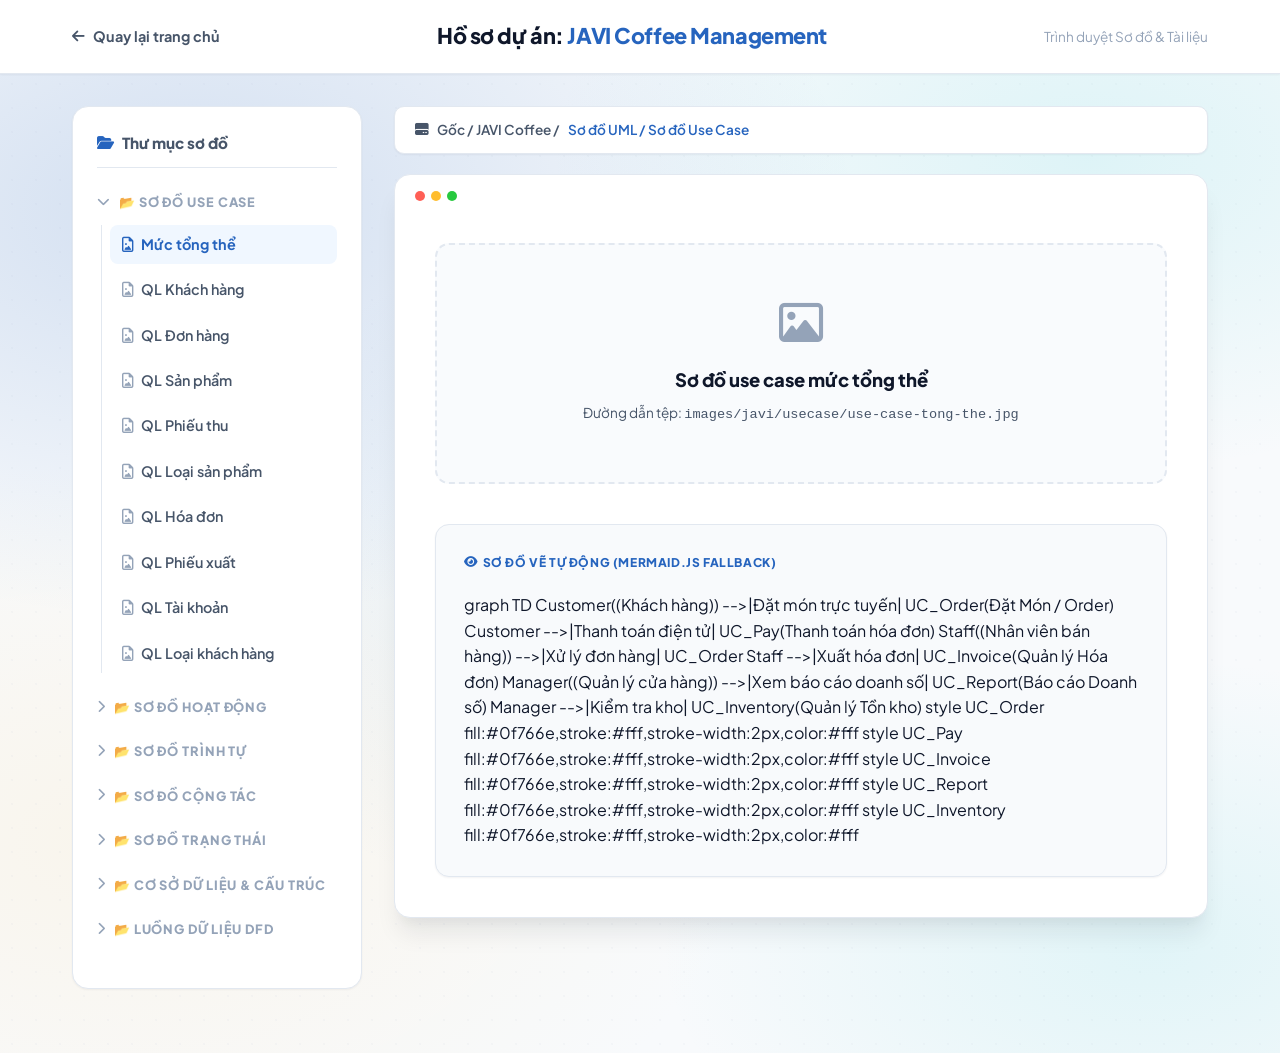
==== javi-coffee-detail.html @ 5f0628aa "Portfolio" ====
<!DOCTYPE html>
<html lang="vi">
<head>
    <meta charset="UTF-8">
    <meta name="viewport" content="width=device-width, initial-scale=1.0">
    <title>Chi tiết Dự án JAVI Coffee | Nguyễn Minh Thư</title>
    <link rel="stylesheet" href="css/style.css">
    <link rel="stylesheet" href="https://cdnjs.cloudflare.com/ajax/libs/font-awesome/6.4.0/css/all.min.css">
    
    <!-- Mermaid.js to display visual fallback diagrams -->
    <script src="https://cdn.jsdelivr.net/npm/mermaid/dist/mermaid.min.js"></script>
    <script>
        mermaid.initialize({
            startOnLoad: true,
            theme: 'neutral',
            securityLevel: 'loose',
            themeVariables: {
                primaryColor: '#0f766e',
                primaryTextColor: '#ffffff',
                lineColor: '#64748b',
                edgeLabelBackground: '#f8fafc'
            }
        });
    </script>
</head>
<body style="padding-top: 0; background-color: var(--bg-primary); position: relative; overflow-x: hidden;">

    <!-- Background Side Clouds -->
    <div class="css-cloud css-cloud-side css-cloud-side-L css-cloud-cyan" style="top: 10%; animation-delay: 0s;"></div>
    <div class="css-cloud css-cloud-side css-cloud-side-R css-cloud-blue" style="top: 30%; animation-delay: -3s;"></div>
    <div class="css-cloud css-cloud-side css-cloud-side-L css-cloud-yellow" style="top: 60%; animation-delay: -1.5s;"></div>
    <div class="css-cloud css-cloud-side css-cloud-side-R css-cloud-white" style="top: 85%; animation-delay: -4s;"></div>

    <!-- Detail Header -->
    <div class="explorer-header-bar">
        <div class="container explorer-nav">
            <a href="index.html#projects" class="back-home-btn">
                <i class="fas fa-arrow-left"></i> Quay lại trang chủ
            </a>
            <div class="explorer-header-title">
                Hồ sơ dự án: <span>JAVI Coffee Management</span>
            </div>
            <div style="font-size: 0.85rem; color: var(--text-muted);">
                Trình duyệt Sơ đồ & Tài liệu
            </div>
        </div>
    </div>

    <!-- Main Explorer Layout -->
    <div class="container" style="padding-top: 2rem; padding-bottom: 4rem; position: relative; z-index: 1;">
        <div class="explorer-layout">
            <!-- Sidebar: Folders Tree -->
            <div class="explorer-sidebar">
                <div class="explorer-sidebar-title">
                    <i class="fas fa-folder-open"></i> Thư mục sơ đồ
                </div>
                
                <ul class="explorer-tree">
                    <!-- Category 1: Use Case Diagrams -->
                    <li class="tree-category">
                        <span class="tree-category-name"><i class="fas fa-chevron-down"></i> 📂 Sơ đồ Use Case</span>
                        <ul class="tree-items">
                            <li class="tree-item active" data-file="usecase-tong-the">
                                <i class="far fa-file-image"></i> Mức tổng thể
                            </li>
                            <li class="tree-item" data-file="usecase-ql-khach-hang">
                                <i class="far fa-file-image"></i> QL Khách hàng
                            </li>
                            <li class="tree-item" data-file="usecase-ql-don-hang">
                                <i class="far fa-file-image"></i> QL Đơn hàng
                            </li>
                            <li class="tree-item" data-file="usecase-ql-san-pham">
                                <i class="far fa-file-image"></i> QL Sản phẩm
                            </li>
                            <li class="tree-item" data-file="usecase-ql-phieu-thu">
                                <i class="far fa-file-image"></i> QL Phiếu thu
                            </li>
                            <li class="tree-item" data-file="usecase-ql-loai-san-pham">
                                <i class="far fa-file-image"></i> QL Loại sản phẩm
                            </li>
                            <li class="tree-item" data-file="usecase-ql-hoa-don">
                                <i class="far fa-file-image"></i> QL Hóa đơn
                            </li>
                            <li class="tree-item" data-file="usecase-ql-phieu-xuat">
                                <i class="far fa-file-image"></i> QL Phiếu xuất
                            </li>
                            <li class="tree-item" data-file="usecase-ql-tai-khoan">
                                <i class="far fa-file-image"></i> QL Tài khoản
                            </li>
                            <li class="tree-item" data-file="usecase-ql-loai-khach-hang">
                                <i class="far fa-file-image"></i> QL Loại khách hàng
                            </li>
                        </ul>
                    </li>

                    <!-- Category 2: Activity Diagrams -->
                    <li class="tree-category">
                        <span class="tree-category-name"><i class="fas fa-chevron-down"></i> 📂 Sơ đồ Hoạt động</span>
                        <ul class="tree-items">
                            <li class="tree-item" data-file="activity-dang-nhap">
                                <i class="far fa-file-image"></i> Quy trình Đăng nhập
                            </li>
                            <li class="tree-item" data-file="activity-tao-hoa-don">
                                <i class="far fa-file-image"></i> Quy trình Tạo hóa đơn
                            </li>
                            <li class="tree-item" data-file="activity-tao-don-hang">
                                <i class="far fa-file-image"></i> Quy trình Tạo đơn hàng
                            </li>
                            <li class="tree-item" data-file="activity-them-phieu-xuat">
                                <i class="far fa-file-image"></i> Quy trình Thêm phiếu xuất
                            </li>
                            <li class="tree-item" data-file="activity-them-phieu-thu">
                                <i class="far fa-file-image"></i> Quy trình Thêm phiếu thu
                            </li>
                        </ul>
                    </li>

                    <!-- Category 3: Sequence Diagrams -->
                    <li class="tree-category">
                        <span class="tree-category-name"><i class="fas fa-chevron-down"></i> 📂 Sơ đồ Trình tự</span>
                        <ul class="tree-items">
                            <li class="tree-item" data-file="sequence-dang-nhap">
                                <i class="far fa-file-image"></i> Quy trình Đăng nhập
                            </li>
                            <li class="tree-item" data-file="sequence-tao-don-hang">
                                <i class="far fa-file-image"></i> Quy trình Tạo đơn hàng
                            </li>
                            <li class="tree-item" data-file="sequence-them-phieu-xuat">
                                <i class="far fa-file-image"></i> Quy trình Thêm phiếu xuất
                            </li>
                            <li class="tree-item" data-file="sequence-them-hoa-don">
                                <i class="far fa-file-image"></i> Quy trình Thêm hóa đơn
                            </li>
                            <li class="tree-item" data-file="sequence-them-phieu-thu">
                                <i class="far fa-file-image"></i> Quy trình Thêm phiếu thu
                            </li>
                        </ul>
                    </li>

                    <!-- Category 4: Collaboration Diagrams -->
                    <li class="tree-category">
                        <span class="tree-category-name"><i class="fas fa-chevron-down"></i> 📂 Sơ đồ Cộng tác</span>
                        <ul class="tree-items">
                            <li class="tree-item" data-file="collaboration-dang-nhap">
                                <i class="far fa-file-image"></i> Quy trình Đăng nhập
                            </li>
                            <li class="tree-item" data-file="collaboration-them-phieu-xuat">
                                <i class="far fa-file-image"></i> Quy trình Thêm phiếu xuất
                            </li>
                            <li class="tree-item" data-file="collaboration-them-phieu-thu">
                                <i class="far fa-file-image"></i> Quy trình Thêm phiếu thu
                            </li>
                            <li class="tree-item" data-file="collaboration-tao-don-hang">
                                <i class="far fa-file-image"></i> Quy trình Tạo đơn hàng
                            </li>
                            <li class="tree-item" data-file="collaboration-tao-hoa-don">
                                <i class="far fa-file-image"></i> Quy trình Tạo hóa đơn
                            </li>
                        </ul>
                    </li>

                    <!-- Category 5: State Diagrams -->
                    <li class="tree-category">
                        <span class="tree-category-name"><i class="fas fa-chevron-down"></i> 📂 Sơ đồ Trạng thái</span>
                        <ul class="tree-items">
                            <li class="tree-item" data-file="state-don-hang">
                                <i class="far fa-file-image"></i> Trạng thái Đơn hàng
                            </li>
                            <li class="tree-item" data-file="state-hoa-don">
                                <i class="far fa-file-image"></i> Trạng thái Hóa đơn
                            </li>
                            <li class="tree-item" data-file="state-cong-no">
                                <i class="far fa-file-image"></i> Trạng thái Công nợ
                            </li>
                        </ul>
                    </li>

                    <!-- Category 6: DB & Structure -->
                    <li class="tree-category">
                        <span class="tree-category-name"><i class="fas fa-chevron-down"></i> 📂 Cơ sở dữ liệu & Cấu trúc</span>
                        <ul class="tree-items">
                            <li class="tree-item" data-file="erd">
                                <i class="far fa-file-image"></i> Sơ đồ thực thể ERD
                            </li>
                            <li class="tree-item" data-file="class-diagram">
                                <i class="far fa-file-image"></i> Sơ đồ lớp (Class Diagram)
                            </li>
                            <li class="tree-item" data-file="database-diagram">
                                <i class="far fa-file-image"></i> Database Diagram
                            </li>
                            <li class="tree-item" data-file="schema-table">
                                <i class="fas fa-table"></i> Đặc tả bảng dữ liệu
                            </li>
                        </ul>
                    </li>

                    <!-- Category 7: DFD -->
                    <li class="tree-category">
                        <span class="tree-category-name"><i class="fas fa-chevron-down"></i> 📂 Luồng dữ liệu DFD</span>
                        <ul class="tree-items">
                            <li class="tree-item" data-file="dfd-level-0">
                                <i class="far fa-file-image"></i> DFD Mức 0
                            </li>
                            <li class="tree-item" data-file="dfd-level-1">
                                <i class="far fa-file-image"></i> DFD Mức 1
                            </li>
                            <li class="tree-item" data-file="dfd-level-2-1">
                                <i class="far fa-file-image"></i> DFD Mức 2 - Ảnh 1
                            </li>
                            <li class="tree-item" data-file="dfd-level-2-2">
                                <i class="far fa-file-image"></i> DFD Mức 2 - Ảnh 2
                            </li>
                            <li class="tree-item" data-file="dfd-level-2-3">
                                <i class="far fa-file-image"></i> DFD Mức 2 - Ảnh 3
                            </li>
                            <li class="tree-item" data-file="dfd-level-2-4">
                                <i class="far fa-file-image"></i> DFD Mức 2 - Ảnh 4
                            </li>
                        </ul>
                    </li>
                </ul>
            </div>

            <!-- Content Area: Diagram Viewer -->
            <div class="explorer-viewer">
                <div class="explorer-viewer-path">
                    <i class="fas fa-hdd"></i> Gốc / JAVI Coffee / <span id="current-path-text">Sơ đồ UML / Sơ đồ Use Case</span>
                </div>

                <div class="explorer-canvas">
                    <div class="explorer-canvas-inner">
                    <!-- Dotted Box Placeholder & Fallback Mermaid / Content -->
                    
                    <!-- === USE CASE DIAGRAMS === -->
                    <!-- Sơ đồ Use Case - Mức tổng thể -->
                    <div class="file-content active" id="file-usecase-tong-the">
                        <div class="diagram-viewer-container">
                            <img src="images/javi/usecase/use-case-tong-the.jpg" alt="Sơ đồ use case mức tổng thể" class="diagram-img" style="display: none; max-width: 100%; height: auto; border-radius: 12px; box-shadow: var(--shadow-md); border: 1px solid var(--border-color); margin: 0 auto;" onload="checkDiagramImage(this)" onerror="checkDiagramImage(this)">
                            <div class="placeholder-fallback-wrapper">
                                <div class="placeholder-overlay-container">
                                    <div class="placeholder-box">
                                        <i class="far fa-image placeholder-icon"></i>
                                        <h4>Sơ đồ use case mức tổng thể</h4>
                                        <p>Đường dẫn tệp: <code>images/javi/usecase/use-case-tong-the.jpg</code></p>
                                    </div>
                                    <div class="diagram-preview-card">
                                        <div class="preview-badge"><i class="fas fa-eye"></i> Sơ đồ vẽ tự động (Mermaid.js fallback)</div>
                                        <div class="mermaid">
                                        graph TD
                                            Customer((Khách hàng)) -->|Đặt món trực tuyến| UC_Order(Đặt Món / Order)
                                            Customer -->|Thanh toán điện tử| UC_Pay(Thanh toán hóa đơn)
                                            Staff((Nhân viên bán hàng)) -->|Xử lý đơn hàng| UC_Order
                                            Staff -->|Xuất hóa đơn| UC_Invoice(Quản lý Hóa đơn)
                                            Manager((Quản lý cửa hàng)) -->|Xem báo cáo doanh số| UC_Report(Báo cáo Doanh số)
                                            Manager -->|Kiểm tra kho| UC_Inventory(Quản lý Tồn kho)
                                            
                                            style UC_Order fill:#0f766e,stroke:#fff,stroke-width:2px,color:#fff
                                            style UC_Pay fill:#0f766e,stroke:#fff,stroke-width:2px,color:#fff
                                            style UC_Invoice fill:#0f766e,stroke:#fff,stroke-width:2px,color:#fff
                                            style UC_Report fill:#0f766e,stroke:#fff,stroke-width:2px,color:#fff
                                            style UC_Inventory fill:#0f766e,stroke:#fff,stroke-width:2px,color:#fff
                                        </div>
                                    </div>
                                </div>
                            </div>
                        </div>
                    </div>

                    <!-- Other Use Cases -->
                    <div class="file-content" id="file-usecase-ql-khach-hang">
                        <div class="diagram-viewer-container">
                            <img src="images/javi/usecase/use-case-ql-khach-hang.jpg" alt="Sơ đồ use case Quản lý khách hàng" class="diagram-img" style="display: none; max-width: 100%; height: auto; border-radius: 12px; box-shadow: var(--shadow-md); border: 1px solid var(--border-color); margin: 0 auto;" onload="checkDiagramImage(this)" onerror="checkDiagramImage(this)">
                            <div class="placeholder-fallback-wrapper">
                                <div class="placeholder-overlay-container">
                                    <div class="placeholder-box">
                                        <i class="far fa-image placeholder-icon"></i>
                                        <h4>Sơ đồ use case Quản lý khách hàng</h4>
                                        <p>Đường dẫn tệp: <code>images/javi/usecase/use-case-ql-khach-hang.jpg</code></p>
                                    </div>
                                </div>
                            </div>
                        </div>
                    </div>

                    <div class="file-content" id="file-usecase-ql-don-hang">
                        <div class="diagram-viewer-container">
                            <img src="images/javi/usecase/use-case-ql-don-hang.jpg" alt="Sơ đồ use case Quản lý đơn hàng" class="diagram-img" style="display: none; max-width: 100%; height: auto; border-radius: 12px; box-shadow: var(--shadow-md); border: 1px solid var(--border-color); margin: 0 auto;" onload="checkDiagramImage(this)" onerror="checkDiagramImage(this)">
                            <div class="placeholder-fallback-wrapper">
                                <div class="placeholder-overlay-container">
                                    <div class="placeholder-box">
                                        <i class="far fa-image placeholder-icon"></i>
                                        <h4>Sơ đồ use case Quản lý đơn hàng</h4>
                                        <p>Đường dẫn tệp: <code>images/javi/usecase/use-case-ql-don-hang.jpg</code></p>
                                    </div>
                                </div>
                            </div>
                        </div>
                    </div>

                    <div class="file-content" id="file-usecase-ql-san-pham">
                        <div class="diagram-viewer-container">
                            <img src="images/javi/usecase/use-case-ql-san-pham.jpg" alt="Sơ đồ use case Quản lý sản phẩm" class="diagram-img" style="display: none; max-width: 100%; height: auto; border-radius: 12px; box-shadow: var(--shadow-md); border: 1px solid var(--border-color); margin: 0 auto;" onload="checkDiagramImage(this)" onerror="checkDiagramImage(this)">
                            <div class="placeholder-fallback-wrapper">
                                <div class="placeholder-overlay-container">
                                    <div class="placeholder-box">
                                        <i class="far fa-image placeholder-icon"></i>
                                        <h4>Sơ đồ use case Quản lý sản phẩm</h4>
                                        <p>Đường dẫn tệp: <code>images/javi/usecase/use-case-ql-san-pham.jpg</code></p>
                                    </div>
                                </div>
                            </div>
                        </div>
                    </div>

                    <div class="file-content" id="file-usecase-ql-phieu-thu">
                        <div class="diagram-viewer-container">
                            <img src="images/javi/usecase/use-case-ql-phieu-thu.jpg" alt="Sơ đồ use case Quản lý phiếu thu" class="diagram-img" style="display: none; max-width: 100%; height: auto; border-radius: 12px; box-shadow: var(--shadow-md); border: 1px solid var(--border-color); margin: 0 auto;" onload="checkDiagramImage(this)" onerror="checkDiagramImage(this)">
                            <div class="placeholder-fallback-wrapper">
                                <div class="placeholder-overlay-container">
                                    <div class="placeholder-box">
                                        <i class="far fa-image placeholder-icon"></i>
                                        <h4>Sơ đồ use case Quản lý phiếu thu</h4>
                                        <p>Đường dẫn tệp: <code>images/javi/usecase/use-case-ql-phieu-thu.jpg</code></p>
                                    </div>
                                </div>
                            </div>
                        </div>
                    </div>

                    <div class="file-content" id="file-usecase-ql-loai-san-pham">
                        <div class="diagram-viewer-container">
                            <img src="images/javi/usecase/use-case-ql-loai-san-pham.jpg" alt="Sơ đồ use case Quản lý loại sản phẩm" class="diagram-img" style="display: none; max-width: 100%; height: auto; border-radius: 12px; box-shadow: var(--shadow-md); border: 1px solid var(--border-color); margin: 0 auto;" onload="checkDiagramImage(this)" onerror="checkDiagramImage(this)">
                            <div class="placeholder-fallback-wrapper">
                                <div class="placeholder-overlay-container">
                                    <div class="placeholder-box">
                                        <i class="far fa-image placeholder-icon"></i>
                                        <h4>Sơ đồ use case Quản lý loại sản phẩm</h4>
                                        <p>Đường dẫn tệp: <code>images/javi/usecase/use-case-ql-loai-san-pham.jpg</code></p>
                                    </div>
                                </div>
                            </div>
                        </div>
                    </div>

                    <div class="file-content" id="file-usecase-ql-hoa-don">
                        <div class="diagram-viewer-container">
                            <img src="images/javi/usecase/use-case-ql-hoa-don.jpg" alt="Sơ đồ use case Quản lý hóa đơn" class="diagram-img" style="display: none; max-width: 100%; height: auto; border-radius: 12px; box-shadow: var(--shadow-md); border: 1px solid var(--border-color); margin: 0 auto;" onload="checkDiagramImage(this)" onerror="checkDiagramImage(this)">
                            <div class="placeholder-fallback-wrapper">
                                <div class="placeholder-overlay-container">
                                    <div class="placeholder-box">
                                        <i class="far fa-image placeholder-icon"></i>
                                        <h4>Sơ đồ use case Quản lý hóa đơn</h4>
                                        <p>Đường dẫn tệp: <code>images/javi/usecase/use-case-ql-hoa-don.jpg</code></p>
                                    </div>
                                </div>
                            </div>
                        </div>
                    </div>

                    <div class="file-content" id="file-usecase-ql-phieu-xuat">
                        <div class="diagram-viewer-container">
                            <img src="images/javi/usecase/use-case-ql-phieu-xuat.jpg" alt="Sơ đồ use case Quản lý phiếu xuất" class="diagram-img" style="display: none; max-width: 100%; height: auto; border-radius: 12px; box-shadow: var(--shadow-md); border: 1px solid var(--border-color); margin: 0 auto;" onload="checkDiagramImage(this)" onerror="checkDiagramImage(this)">
                            <div class="placeholder-fallback-wrapper">
                                <div class="placeholder-overlay-container">
                                    <div class="placeholder-box">
                                        <i class="far fa-image placeholder-icon"></i>
                                        <h4>Sơ đồ use case Quản lý phiếu xuất</h4>
                                        <p>Đường dẫn tệp: <code>images/javi/usecase/use-case-ql-phieu-xuat.jpg</code></p>
                                    </div>
                                </div>
                            </div>
                        </div>
                    </div>

                    <div class="file-content" id="file-usecase-ql-tai-khoan">
                        <div class="diagram-viewer-container">
                            <img src="images/javi/usecase/use-case-ql-tai-khoan.jpg" alt="Sơ đồ use case Quản lý tài khoản" class="diagram-img" style="display: none; max-width: 100%; height: auto; border-radius: 12px; box-shadow: var(--shadow-md); border: 1px solid var(--border-color); margin: 0 auto;" onload="checkDiagramImage(this)" onerror="checkDiagramImage(this)">
                            <div class="placeholder-fallback-wrapper">
                                <div class="placeholder-overlay-container">
                                    <div class="placeholder-box">
                                        <i class="far fa-image placeholder-icon"></i>
                                        <h4>Sơ đồ use case Quản lý tài khoản</h4>
                                        <p>Đường dẫn tệp: <code>images/javi/usecase/use-case-ql-tai-khoan.jpg</code></p>
                                    </div>
                                </div>
                            </div>
                        </div>
                    </div>

                    <div class="file-content" id="file-usecase-ql-loai-khach-hang">
                        <div class="diagram-viewer-container">
                            <img src="images/javi/usecase/use-case-ql-loai-khach-hang.jpg" alt="Sơ đồ use case Quản lý loại khách hàng" class="diagram-img" style="display: none; max-width: 100%; height: auto; border-radius: 12px; box-shadow: var(--shadow-md); border: 1px solid var(--border-color); margin: 0 auto;" onload="checkDiagramImage(this)" onerror="checkDiagramImage(this)">
                            <div class="placeholder-fallback-wrapper">
                                <div class="placeholder-overlay-container">
                                    <div class="placeholder-box">
                                        <i class="far fa-image placeholder-icon"></i>
                                        <h4>Sơ đồ use case Quản lý loại khách hàng</h4>
                                        <p>Đường dẫn tệp: <code>images/javi/usecase/use-case-ql-loai-khach-hang.jpg</code></p>
                                    </div>
                                </div>
                            </div>
                        </div>
                    </div>

                    <!-- === ACTIVITY DIAGRAMS === -->
                    <div class="file-content" id="file-activity-dang-nhap">
                        <div class="diagram-viewer-container">
                            <img src="images/javi/activity/activity-dang-nhap.jpg" alt="Sơ đồ hoạt động quy trình Đăng nhập" class="diagram-img" style="display: none; max-width: 100%; height: auto; border-radius: 12px; box-shadow: var(--shadow-md); border: 1px solid var(--border-color); margin: 0 auto;" onload="checkDiagramImage(this)" onerror="checkDiagramImage(this)">
                            <div class="placeholder-fallback-wrapper">
                                <div class="placeholder-overlay-container">
                                    <div class="placeholder-box">
                                        <i class="far fa-image placeholder-icon"></i>
                                        <h4>Sơ đồ hoạt động quy trình Đăng nhập</h4>
                                        <p>Đường dẫn tệp: <code>images/javi/activity/activity-dang-nhap.jpg</code></p>
                                    </div>
                                </div>
                            </div>
                        </div>
                    </div>

                    <div class="file-content" id="file-activity-tao-hoa-don">
                        <div class="diagram-viewer-container">
                            <img src="images/javi/activity/activity-tao-hoa-don.jpg" alt="Sơ đồ hoạt động quy trình Tạo hóa đơn" class="diagram-img" style="display: none; max-width: 100%; height: auto; border-radius: 12px; box-shadow: var(--shadow-md); border: 1px solid var(--border-color); margin: 0 auto;" onload="checkDiagramImage(this)" onerror="checkDiagramImage(this)">
                            <div class="placeholder-fallback-wrapper">
                                <div class="placeholder-overlay-container">
                                    <div class="placeholder-box">
                                        <i class="far fa-image placeholder-icon"></i>
                                        <h4>Sơ đồ hoạt động quy trình Tạo hóa đơn</h4>
                                        <p>Đường dẫn tệp: <code>images/javi/activity/activity-tao-hoa-don.jpg</code></p>
                                    </div>
                                </div>
                            </div>
                        </div>
                    </div>

                    <div class="file-content" id="file-activity-tao-don-hang">
                        <div class="diagram-viewer-container">
                            <img src="images/javi/activity/activity-tao-don-hang.jpg" alt="Sơ đồ hoạt động quy trình Tạo đơn hàng" class="diagram-img" style="display: none; max-width: 100%; height: auto; border-radius: 12px; box-shadow: var(--shadow-md); border: 1px solid var(--border-color); margin: 0 auto;" onload="checkDiagramImage(this)" onerror="checkDiagramImage(this)">
                            <div class="placeholder-fallback-wrapper">
                                <div class="placeholder-overlay-container">
                                    <div class="placeholder-box">
                                        <i class="far fa-image placeholder-icon"></i>
                                        <h4>Sơ đồ hoạt động quy trình Tạo đơn hàng</h4>
                                        <p>Đường dẫn tệp: <code>images/javi/activity/activity-tao-don-hang.jpg</code></p>
                                    </div>
                                    <div class="diagram-preview-card">
                                        <div class="preview-badge"><i class="fas fa-eye"></i> Sơ đồ vẽ tự động (Mermaid.js fallback)</div>
                                        <div class="mermaid">
                                        graph TD
                                            Start([Bắt đầu]) --> SelectItem[Khách chọn đồ uống tại quầy]
                                            SelectItem --> CheckStock{Còn nguyên liệu?}
                                            CheckStock -->|Còn| InputOrder[Thu ngân nhập đơn hàng vào hệ thống]
                                            CheckStock -->|Hết| NotifyCustomer[Báo hết hàng / Đổi món khác]
                                            NotifyCustomer --> SelectItem
                                            InputOrder --> CalcTotal[Hệ thống tự tính tiền & chiết khấu]
                                            CalcTotal --> Payment{Chọn thanh toán}
                                            Payment -->|Tiền mặt| PayCash[Nhận tiền mặt & In hóa đơn]
                                            Payment -->|Ví điện tử / QR| PayDigital[Quét mã QR qua cổng & Xác thực]
                                            PayCash --> Prepare[Pha chế chuẩn bị đồ]
                                            PayDigital --> Prepare
                                            Prepare --> Deliver[Bàn giao đồ & kết thúc giao dịch]
                                            Deliver --> End([Kết thúc])
                                            
                                            style Start fill:#1e293b,stroke:#fff,color:#fff
                                            style End fill:#1e293b,stroke:#fff,color:#fff
                                            style CheckStock fill:#0f766e,stroke:#fff,color:#fff
                                            style Payment fill:#0f766e,stroke:#fff,color:#fff
                                        </div>
                                    </div>
                                </div>
                            </div>
                        </div>
                    </div>

                    <div class="file-content" id="file-activity-them-phieu-xuat">
                        <div class="diagram-viewer-container">
                            <img src="images/javi/activity/activity-them-phieu-xuat.jpg" alt="Sơ đồ hoạt động quy trình Thêm phiếu xuất" class="diagram-img" style="display: none; max-width: 100%; height: auto; border-radius: 12px; box-shadow: var(--shadow-md); border: 1px solid var(--border-color); margin: 0 auto;" onload="checkDiagramImage(this)" onerror="checkDiagramImage(this)">
                            <div class="placeholder-fallback-wrapper">
                                <div class="placeholder-overlay-container">
                                    <div class="placeholder-box">
                                        <i class="far fa-image placeholder-icon"></i>
                                        <h4>Sơ đồ hoạt động quy trình Thêm phiếu xuất</h4>
                                        <p>Đường dẫn tệp: <code>images/javi/activity/activity-them-phieu-xuat.jpg</code></p>
                                    </div>
                                </div>
                            </div>
                        </div>
                    </div>

                    <div class="file-content" id="file-activity-them-phieu-thu">
                        <div class="diagram-viewer-container">
                            <img src="images/javi/activity/activity-them-phieu-thu.jpg" alt="Sơ đồ hoạt động quy trình Thêm phiếu thu" class="diagram-img" style="display: none; max-width: 100%; height: auto; border-radius: 12px; box-shadow: var(--shadow-md); border: 1px solid var(--border-color); margin: 0 auto;" onload="checkDiagramImage(this)" onerror="checkDiagramImage(this)">
                            <div class="placeholder-fallback-wrapper">
                                <div class="placeholder-overlay-container">
                                    <div class="placeholder-box">
                                        <i class="far fa-image placeholder-icon"></i>
                                        <h4>Sơ đồ hoạt động quy trình Thêm phiếu thu</h4>
                                        <p>Đường dẫn tệp: <code>images/javi/activity/activity-them-phieu-thu.jpg</code></p>
                                    </div>
                                </div>
                            </div>
                        </div>
                    </div>

                    <!-- === SEQUENCE DIAGRAMS === -->
                    <div class="file-content" id="file-sequence-dang-nhap">
                        <div class="diagram-viewer-container">
                            <img src="images/javi/sequence/sequence-dang-nhap.jpg" alt="Sơ đồ tuần tự quy trình Đăng nhập" class="diagram-img" style="display: none; max-width: 100%; height: auto; border-radius: 12px; box-shadow: var(--shadow-md); border: 1px solid var(--border-color); margin: 0 auto;" onload="checkDiagramImage(this)" onerror="checkDiagramImage(this)">
                            <div class="placeholder-fallback-wrapper">
                                <div class="placeholder-overlay-container">
                                    <div class="placeholder-box">
                                        <i class="far fa-image placeholder-icon"></i>
                                        <h4>Sơ đồ tuần tự quy trình Đăng nhập</h4>
                                        <p>Đường dẫn tệp: <code>images/javi/sequence/sequence-dang-nhap.jpg</code></p>
                                    </div>
                                </div>
                            </div>
                        </div>
                    </div>

                    <div class="file-content" id="file-sequence-tao-don-hang">
                        <div class="diagram-viewer-container">
                            <img src="images/javi/sequence/sequence-tao-don-hang.jpg" alt="Sơ đồ tuần tự quy trình Tạo đơn hàng" class="diagram-img" style="display: none; max-width: 100%; height: auto; border-radius: 12px; box-shadow: var(--shadow-md); border: 1px solid var(--border-color); margin: 0 auto;" onload="checkDiagramImage(this)" onerror="checkDiagramImage(this)">
                            <div class="placeholder-fallback-wrapper">
                                <div class="placeholder-overlay-container">
                                    <div class="placeholder-box">
                                        <i class="far fa-image placeholder-icon"></i>
                                        <h4>Sơ đồ tuần tự quy trình Tạo đơn hàng</h4>
                                        <p>Đường dẫn tệp: <code>images/javi/sequence/sequence-tao-don-hang.jpg</code></p>
                                    </div>
                                    <div class="diagram-preview-card">
                                        <div class="preview-badge"><i class="fas fa-eye"></i> Sơ đồ vẽ tự động (Mermaid.js fallback)</div>
                                        <div class="mermaid">
                                        sequenceDiagram
                                            actor Customer as Khách hàng
                                            participant Staff as Nhân viên Thu ngân
                                            participant System as Hệ thống JAVI POS
                                            participant DB as CSDL Hệ thống

                                            Customer->>Staff: Yêu cầu đặt món & thanh toán
                                            Staff->>System: Chọn món uống trên màn hình POS
                                            System->>DB: Truy vấn số lượng tồn nguyên liệu
                                            DB-->>System: Trả về kết quả (Còn hàng)
                                            System-->>Staff: Hiển thị chi phí & QR thanh toán
                                            Staff->>Customer: Yêu cầu quét mã QR thanh toán
                                            Customer->>System: Thực hiện quét thanh toán ngân hàng
                                            System->>DB: Ghi nhận hóa đơn & cập nhật số lượng tồn kho
                                            DB-->>System: Xác nhận lưu hóa đơn thành công
                                            System-->>Staff: In hóa đơn giao dịch ra máy POS
                                            Staff->>Customer: Gửi hóa đơn & Đưa đồ uống cho khách
                                        </div>
                                    </div>
                                </div>
                            </div>
                        </div>
                    </div>

                    <div class="file-content" id="file-sequence-them-phieu-xuat">
                        <div class="diagram-viewer-container">
                            <img src="images/javi/sequence/sequence-them-phieu-xuat.jpg" alt="Sơ đồ tuần tự quy trình Thêm phiếu xuất" class="diagram-img" style="display: none; max-width: 100%; height: auto; border-radius: 12px; box-shadow: var(--shadow-md); border: 1px solid var(--border-color); margin: 0 auto;" onload="checkDiagramImage(this)" onerror="checkDiagramImage(this)">
                            <div class="placeholder-fallback-wrapper">
                                <div class="placeholder-overlay-container">
                                    <div class="placeholder-box">
                                        <i class="far fa-image placeholder-icon"></i>
                                        <h4>Sơ đồ tuần tự quy trình Thêm phiếu xuất</h4>
                                        <p>Đường dẫn tệp: <code>images/javi/sequence/sequence-them-phieu-xuat.jpg</code></p>
                                    </div>
                                </div>
                            </div>
                        </div>
                    </div>

                    <div class="file-content" id="file-sequence-them-hoa-don">
                        <div class="diagram-viewer-container">
                            <img src="images/javi/sequence/sequence-them-hoa-don.jpg" alt="Sơ đồ tuần tự Thêm hóa đơn" class="diagram-img" style="display: none; max-width: 100%; height: auto; border-radius: 12px; box-shadow: var(--shadow-md); border: 1px solid var(--border-color); margin: 0 auto;" onload="checkDiagramImage(this)" onerror="checkDiagramImage(this)">
                            <div class="placeholder-fallback-wrapper">
                                <div class="placeholder-overlay-container">
                                    <div class="placeholder-box">
                                        <i class="far fa-image placeholder-icon"></i>
                                        <h4>Sơ đồ tuần tự Thêm hóa đơn</h4>
                                        <p>Đường dẫn tệp: <code>images/javi/sequence/sequence-them-hoa-don.jpg</code></p>
                                    </div>
                                </div>
                            </div>
                        </div>
                    </div>

                    <div class="file-content" id="file-sequence-them-phieu-thu">
                        <div class="diagram-viewer-container">
                            <img src="images/javi/sequence/sequence-them-phieu-thu.jpg" alt="Sơ đồ tuần tự quy trình Thêm phiếu thu" class="diagram-img" style="display: none; max-width: 100%; height: auto; border-radius: 12px; box-shadow: var(--shadow-md); border: 1px solid var(--border-color); margin: 0 auto;" onload="checkDiagramImage(this)" onerror="checkDiagramImage(this)">
                            <div class="placeholder-fallback-wrapper">
                                <div class="placeholder-overlay-container">
                                    <div class="placeholder-box">
                                        <i class="far fa-image placeholder-icon"></i>
                                        <h4>Sơ đồ tuần tự quy trình Thêm phiếu thu</h4>
                                        <p>Đường dẫn tệp: <code>images/javi/sequence/sequence-them-phieu-thu.jpg</code></p>
                                    </div>
                                </div>
                            </div>
                        </div>
                    </div>

                    <!-- === COLLABORATION DIAGRAMS === -->
                    <div class="file-content" id="file-collaboration-dang-nhap">
                        <div class="diagram-viewer-container">
                            <img src="images/javi/collaboration/collaboration-dang-nhap.jpg" alt="Sơ đồ cộng tác quy trình Đăng nhập" class="diagram-img" style="display: none; max-width: 100%; height: auto; border-radius: 12px; box-shadow: var(--shadow-md); border: 1px solid var(--border-color); margin: 0 auto;" onload="checkDiagramImage(this)" onerror="checkDiagramImage(this)">
                            <div class="placeholder-fallback-wrapper">
                                <div class="placeholder-overlay-container">
                                    <div class="placeholder-box">
                                        <i class="far fa-image placeholder-icon"></i>
                                        <h4>Sơ đồ cộng tác quy trình Đăng nhập</h4>
                                        <p>Đường dẫn tệp: <code>images/javi/collaboration/collaboration-dang-nhap.jpg</code></p>
                                    </div>
                                </div>
                            </div>
                        </div>
                    </div>

                    <div class="file-content" id="file-collaboration-them-phieu-xuat">
                        <div class="diagram-viewer-container">
                            <img src="images/javi/collaboration/collaboration-them-phieu-xuat.jpg" alt="Sơ đồ cộng tác quy trình Thêm phiếu xuất" class="diagram-img" style="display: none; max-width: 100%; height: auto; border-radius: 12px; box-shadow: var(--shadow-md); border: 1px solid var(--border-color); margin: 0 auto;" onload="checkDiagramImage(this)" onerror="checkDiagramImage(this)">
                            <div class="placeholder-fallback-wrapper">
                                <div class="placeholder-overlay-container">
                                    <div class="placeholder-box">
                                        <i class="far fa-image placeholder-icon"></i>
                                        <h4>Sơ đồ cộng tác quy trình Thêm phiếu xuất</h4>
                                        <p>Đường dẫn tệp: <code>images/javi/collaboration/collaboration-them-phieu-xuat.jpg</code></p>
                                    </div>
                                </div>
                            </div>
                        </div>
                    </div>

                    <div class="file-content" id="file-collaboration-them-phieu-thu">
                        <div class="diagram-viewer-container">
                            <img src="images/javi/collaboration/collaboration-them-phieu-thu.jpg" alt="Sơ đồ cộng tác quy trình Thêm phiếu thu" class="diagram-img" style="display: none; max-width: 100%; height: auto; border-radius: 12px; box-shadow: var(--shadow-md); border: 1px solid var(--border-color); margin: 0 auto;" onload="checkDiagramImage(this)" onerror="checkDiagramImage(this)">
                            <div class="placeholder-fallback-wrapper">
                                <div class="placeholder-overlay-container">
                                    <div class="placeholder-box">
                                        <i class="far fa-image placeholder-icon"></i>
                                        <h4>Sơ đồ cộng tác quy trình Thêm phiếu thu</h4>
                                        <p>Đường dẫn tệp: <code>images/javi/collaboration/collaboration-them-phieu-thu.jpg</code></p>
                                    </div>
                                </div>
                            </div>
                        </div>
                    </div>

                    <div class="file-content" id="file-collaboration-tao-don-hang">
                        <div class="diagram-viewer-container">
                            <img src="images/javi/collaboration/collaboration-tao-don-hang.jpg" alt="Sơ đồ cộng tác quy trình Tạo đơn hàng" class="diagram-img" style="display: none; max-width: 100%; height: auto; border-radius: 12px; box-shadow: var(--shadow-md); border: 1px solid var(--border-color); margin: 0 auto;" onload="checkDiagramImage(this)" onerror="checkDiagramImage(this)">
                            <div class="placeholder-fallback-wrapper">
                                <div class="placeholder-overlay-container">
                                    <div class="placeholder-box">
                                        <i class="far fa-image placeholder-icon"></i>
                                        <h4>Sơ đồ cộng tác quy trình Tạo đơn hàng</h4>
                                        <p>Đường dẫn tệp: <code>images/javi/collaboration/collaboration-tao-don-hang.jpg</code></p>
                                    </div>
                                </div>
                            </div>
                        </div>
                    </div>

                    <div class="file-content" id="file-collaboration-tao-hoa-don">
                        <div class="diagram-viewer-container">
                            <img src="images/javi/collaboration/collaboration-tao-hoa-don.jpg" alt="Sơ đồ cộng tác quy trình Tạo hóa đơn" class="diagram-img" style="display: none; max-width: 100%; height: auto; border-radius: 12px; box-shadow: var(--shadow-md); border: 1px solid var(--border-color); margin: 0 auto;" onload="checkDiagramImage(this)" onerror="checkDiagramImage(this)">
                            <div class="placeholder-fallback-wrapper">
                                <div class="placeholder-overlay-container">
                                    <div class="placeholder-box">
                                        <i class="far fa-image placeholder-icon"></i>
                                        <h4>Sơ đồ cộng tác quy trình Tạo hóa đơn</h4>
                                        <p>Đường dẫn tệp: <code>images/javi/collaboration/collaboration-tao-hoa-don.jpg</code></p>
                                    </div>
                                </div>
                            </div>
                        </div>
                    </div>

                    <!-- === STATE DIAGRAMS === -->
                    <div class="file-content" id="file-state-don-hang">
                        <div class="diagram-viewer-container">
                            <img src="images/javi/state/state-don-hang.jpg" alt="Sơ đồ trạng thái Đơn hàng" class="diagram-img" style="display: none; max-width: 100%; height: auto; border-radius: 12px; box-shadow: var(--shadow-md); border: 1px solid var(--border-color); margin: 0 auto;" onload="checkDiagramImage(this)" onerror="checkDiagramImage(this)">
                            <div class="placeholder-fallback-wrapper">
                                <div class="placeholder-overlay-container">
                                    <div class="placeholder-box">
                                        <i class="far fa-image placeholder-icon"></i>
                                        <h4>Sơ đồ trạng thái Đơn hàng</h4>
                                        <p>Đường dẫn tệp: <code>images/javi/state/state-don-hang.jpg</code></p>
                                    </div>
                                </div>
                            </div>
                        </div>
                    </div>

                    <div class="file-content" id="file-state-hoa-don">
                        <div class="diagram-viewer-container">
                            <img src="images/javi/state/state-hoa-don.jpg" alt="Sơ đồ trạng thái Hóa đơn" class="diagram-img" style="display: none; max-width: 100%; height: auto; border-radius: 12px; box-shadow: var(--shadow-md); border: 1px solid var(--border-color); margin: 0 auto;" onload="checkDiagramImage(this)" onerror="checkDiagramImage(this)">
                            <div class="placeholder-fallback-wrapper">
                                <div class="placeholder-overlay-container">
                                    <div class="placeholder-box">
                                        <i class="far fa-image placeholder-icon"></i>
                                        <h4>Sơ đồ trạng thái Hóa đơn</h4>
                                        <p>Đường dẫn tệp: <code>images/javi/state/state-hoa-don.jpg</code></p>
                                    </div>
                                </div>
                            </div>
                        </div>
                    </div>

                    <div class="file-content" id="file-state-cong-no">
                        <div class="diagram-viewer-container">
                            <img src="images/javi/state/state-cong-no.jpg" alt="Sơ đồ trạng thái Công nợ" class="diagram-img" style="display: none; max-width: 100%; height: auto; border-radius: 12px; box-shadow: var(--shadow-md); border: 1px solid var(--border-color); margin: 0 auto;" onload="checkDiagramImage(this)" onerror="checkDiagramImage(this)">
                            <div class="placeholder-fallback-wrapper">
                                <div class="placeholder-overlay-container">
                                    <div class="placeholder-box">
                                        <i class="far fa-image placeholder-icon"></i>
                                        <h4>Sơ đồ trạng thái Công nợ</h4>
                                        <p>Đường dẫn tệp: <code>images/javi/state/state-cong-no.jpg</code></p>
                                    </div>
                                </div>
                            </div>
                        </div>
                    </div>

                    <!-- === DB & STRUCTURE === -->
                    <div class="file-content" id="file-erd">
                        <div class="diagram-viewer-container">
                            <img src="images/javi/erd_class_db/erd.jpg" alt="Sơ đồ thực thể ERD" class="diagram-img" style="display: none; max-width: 100%; height: auto; border-radius: 12px; box-shadow: var(--shadow-md); border: 1px solid var(--border-color); margin: 0 auto;" onload="checkDiagramImage(this)" onerror="checkDiagramImage(this)">
                            <div class="placeholder-fallback-wrapper">
                                <div class="placeholder-overlay-container">
                                    <div class="placeholder-box">
                                        <i class="far fa-image placeholder-icon"></i>
                                        <h4>Khung chứa ảnh Sơ đồ ERD Cơ sở dữ liệu</h4>
                                        <p>Bạn chỉ cần lưu ảnh sơ đồ vào thư mục dự án với đường dẫn: <code>images/javi/erd_class_db/erd.jpg</code> để thay thế.</p>
                                    </div>
                                    <div class="diagram-preview-card">
                                        <div class="preview-badge"><i class="fas fa-eye"></i> Sơ đồ vẽ tự động (Mermaid.js fallback)</div>
                                        <div class="mermaid">
                                        erDiagram
                                            KHACH_HANG ||--o{ HOA_DON : "đặt hàng"
                                            HOA_DON ||--|{ CT_HOA_DON : "chứa"
                                            MON_AN_DO_UONG ||--o{ CT_HOA_DON : "được gọi trong"
                                            
                                            KHACH_HANG {
                                                string MaKH PK
                                                string TenKH
                                                string SoDienThoai
                                                int DiemTichLuy
                                            }
                                            HOA_DON {
                                                string MaHD PK
                                                string MaKH FK
                                                datetime NgayLap
                                                decimal TongTien
                                            }
                                            CT_HOA_DON {
                                                string MaHD PK, FK
                                                string MaMon PK, FK
                                                int SoLuong
                                                decimal DonGia
                                            }
                                            MON_AN_DO_UONG {
                                                string MaMon PK
                                                string TenMon
                                                decimal DonGia
                                            }
                                        </div>
                                    </div>
                                </div>
                            </div>
                        </div>
                    </div>

                    <div class="file-content" id="file-class-diagram">
                        <div class="diagram-viewer-container">
                            <img src="images/javi/erd_class_db/class-diagram.jpg" alt="Sơ đồ lớp - Class Diagram" class="diagram-img" style="display: none; max-width: 100%; height: auto; border-radius: 12px; box-shadow: var(--shadow-md); border: 1px solid var(--border-color); margin: 0 auto;" onload="checkDiagramImage(this)" onerror="checkDiagramImage(this)">
                            <div class="placeholder-fallback-wrapper">
                                <div class="placeholder-overlay-container">
                                    <div class="placeholder-box">
                                        <i class="far fa-image placeholder-icon"></i>
                                        <h4>Sơ đồ lớp - Class Diagram</h4>
                                        <p>Đường dẫn tệp: <code>images/javi/erd_class_db/class-diagram.jpg</code></p>
                                    </div>
                                </div>
                            </div>
                        </div>
                    </div>

                    <div class="file-content" id="file-database-diagram">
                        <div class="diagram-viewer-container">
                            <img src="images/javi/erd_class_db/database-diagram.jpg" alt="Database Diagram" class="diagram-img" style="display: none; max-width: 100%; height: auto; border-radius: 12px; box-shadow: var(--shadow-md); border: 1px solid var(--border-color); margin: 0 auto;" onload="checkDiagramImage(this)" onerror="checkDiagramImage(this)">
                            <div class="placeholder-fallback-wrapper">
                                <div class="placeholder-overlay-container">
                                    <div class="placeholder-box">
                                        <i class="far fa-image placeholder-icon"></i>
                                        <h4>Database Diagram</h4>
                                        <p>Đường dẫn tệp: <code>images/javi/erd_class_db/database-diagram.jpg</code></p>
                                    </div>
                                </div>
                            </div>
                        </div>
                    </div>

                    <!-- === DFD DIAGRAMS === -->
                    <div class="file-content" id="file-dfd-level-0">
                        <div class="diagram-viewer-container">
                            <img src="images/javi/dfd/dfd-level-0.jpg" alt="Sơ đồ luồng dữ liệu DFD mức 0" class="diagram-img" style="display: none; max-width: 100%; height: auto; border-radius: 12px; box-shadow: var(--shadow-md); border: 1px solid var(--border-color); margin: 0 auto;" onload="checkDiagramImage(this)" onerror="checkDiagramImage(this)">
                            <div class="placeholder-fallback-wrapper">
                                <div class="placeholder-overlay-container">
                                    <div class="placeholder-box">
                                        <i class="far fa-image placeholder-icon"></i>
                                        <h4>Sơ đồ luồng dữ liệu DFD Mức 0</h4>
                                        <p>Đường dẫn tệp: <code>images/javi/dfd/dfd-level-0.jpg</code></p>
                                    </div>
                                </div>
                            </div>
                        </div>
                    </div>

                    <div class="file-content" id="file-dfd-level-1">
                        <div class="diagram-viewer-container">
                            <img src="images/javi/dfd/dfd-level-1.jpg" alt="Sơ đồ luồng dữ liệu DFD mức 1" class="diagram-img" style="display: none; max-width: 100%; height: auto; border-radius: 12px; box-shadow: var(--shadow-md); border: 1px solid var(--border-color); margin: 0 auto;" onload="checkDiagramImage(this)" onerror="checkDiagramImage(this)">
                            <div class="placeholder-fallback-wrapper">
                                <div class="placeholder-overlay-container">
                                    <div class="placeholder-box">
                                        <i class="far fa-image placeholder-icon"></i>
                                        <h4>Sơ đồ luồng dữ liệu DFD Mức 1</h4>
                                        <p>Đường dẫn tệp: <code>images/javi/dfd/dfd-level-1.jpg</code></p>
                                    </div>
                                </div>
                            </div>
                        </div>
                    </div>

                    <div class="file-content" id="file-dfd-level-2-1">
                        <div class="diagram-viewer-container">
                            <img src="images/javi/dfd/dfd-level-2-1.jpg" alt="Sơ đồ luồng dữ liệu DFD mức 2 - Phân rã 1" class="diagram-img" style="display: none; max-width: 100%; height: auto; border-radius: 12px; box-shadow: var(--shadow-md); border: 1px solid var(--border-color); margin: 0 auto;" onload="checkDiagramImage(this)" onerror="checkDiagramImage(this)">
                            <div class="placeholder-fallback-wrapper">
                                <div class="placeholder-overlay-container">
                                    <div class="placeholder-box">
                                        <i class="far fa-image placeholder-icon"></i>
                                        <h4>Sơ đồ luồng dữ liệu DFD Mức 2 - Ảnh 1</h4>
                                        <p>Đường dẫn tệp: <code>images/javi/dfd/dfd-level-2-1.jpg</code></p>
                                    </div>
                                </div>
                            </div>
                        </div>
                    </div>

                    <div class="file-content" id="file-dfd-level-2-2">
                        <div class="diagram-viewer-container">
                            <img src="images/javi/dfd/dfd-level-2-2.jpg" alt="Sơ đồ luồng dữ liệu DFD mức 2 - Phân rã 2" class="diagram-img" style="display: none; max-width: 100%; height: auto; border-radius: 12px; box-shadow: var(--shadow-md); border: 1px solid var(--border-color); margin: 0 auto;" onload="checkDiagramImage(this)" onerror="checkDiagramImage(this)">
                            <div class="placeholder-fallback-wrapper">
                                <div class="placeholder-overlay-container">
                                    <div class="placeholder-box">
                                        <i class="far fa-image placeholder-icon"></i>
                                        <h4>Sơ đồ luồng dữ liệu DFD Mức 2 - Ảnh 2</h4>
                                        <p>Đường dẫn tệp: <code>images/javi/dfd/dfd-level-2-2.jpg</code></p>
                                    </div>
                                </div>
                            </div>
                        </div>
                    </div>

                    <div class="file-content" id="file-dfd-level-2-3">
                        <div class="diagram-viewer-container">
                            <img src="images/javi/dfd/dfd-level-2-3.jpg" alt="Sơ đồ luồng dữ liệu DFD mức 2 - Phân rã 3" class="diagram-img" style="display: none; max-width: 100%; height: auto; border-radius: 12px; box-shadow: var(--shadow-md); border: 1px solid var(--border-color); margin: 0 auto;" onload="checkDiagramImage(this)" onerror="checkDiagramImage(this)">
                            <div class="placeholder-fallback-wrapper">
                                <div class="placeholder-overlay-container">
                                    <div class="placeholder-box">
                                        <i class="far fa-image placeholder-icon"></i>
                                        <h4>Sơ đồ luồng dữ liệu DFD Mức 2 - Ảnh 3</h4>
                                        <p>Đường dẫn tệp: <code>images/javi/dfd/dfd-level-2-3.jpg</code></p>
                                    </div>
                                </div>
                            </div>
                        </div>
                    </div>

                    <div class="file-content" id="file-dfd-level-2-4">
                        <div class="diagram-viewer-container">
                            <img src="images/javi/dfd/dfd-level-2-4.jpg" alt="Sơ đồ luồng dữ liệu DFD mức 2 - Phân rã 4" class="diagram-img" style="display: none; max-width: 100%; height: auto; border-radius: 12px; box-shadow: var(--shadow-md); border: 1px solid var(--border-color); margin: 0 auto;" onload="checkDiagramImage(this)" onerror="checkDiagramImage(this)">
                            <div class="placeholder-fallback-wrapper">
                                <div class="placeholder-overlay-container">
                                    <div class="placeholder-box">
                                        <i class="far fa-image placeholder-icon"></i>
                                        <h4>Sơ đồ luồng dữ liệu DFD Mức 2 - Ảnh 4</h4>
                                        <p>Đường dẫn tệp: <code>images/javi/dfd/dfd-level-2-4.jpg</code></p>
                                    </div>
                                </div>
                            </div>
                        </div>
                    </div>

                    <!-- File Content 5: Schema Table -->
                    <div class="file-content" id="file-schema-table">
                        <div class="db-tables-list" style="max-height: 480px; overflow-y: auto;">
                            <!-- Table 1 -->
                            <div class="db-table-card" style="margin-bottom: 1.5rem;">
                                <div class="db-table-header">
                                    <span>KHACH_HANG (Thông tin khách hàng thành viên)</span>
                                    <i class="fas fa-table"></i>
                                </div>
                                <div class="db-table-rows">
                                    <div class="db-table-row">
                                        <span class="db-col-name">MaKH</span>
                                        <span class="db-col-type">VARCHAR(20)</span>
                                        <span class="db-col-key">PK</span>
                                    </div>
                                    <div class="db-table-row">
                                        <span class="db-col-name">TenKH</span>
                                        <span class="db-col-type">NVARCHAR(100)</span>
                                        <span class="db-col-key"></span>
                                    </div>
                                    <div class="db-table-row">
                                        <span class="db-col-name">SoDienThoai</span>
                                        <span class="db-col-type">VARCHAR(15)</span>
                                        <span class="db-col-key"></span>
                                    </div>
                                    <div class="db-table-row">
                                        <span class="db-col-name">DiemTichLuy</span>
                                        <span class="db-col-type">INT</span>
                                        <span class="db-col-key"></span>
                                    </div>
                                </div>
                            </div>
                            
                            <!-- Table 2 -->
                            <div class="db-table-card">
                                <div class="db-table-header">
                                    <span>HOA_DON (Hóa đơn bán hàng)</span>
                                    <i class="fas fa-table"></i>
                                </div>
                                <div class="db-table-rows">
                                    <div class="db-table-row">
                                        <span class="db-col-name">MaHD</span>
                                        <span class="db-col-type">VARCHAR(20)</span>
                                        <span class="db-col-key">PK</span>
                                    </div>
                                    <div class="db-table-row">
                                        <span class="db-col-name">MaKH</span>
                                        <span class="db-col-type">VARCHAR(20)</span>
                                        <span class="db-col-key">FK</span>
                                    </div>
                                    <div class="db-table-row">
                                        <span class="db-col-name">NgayLap</span>
                                        <span class="db-col-type">DATETIME</span>
                                        <span class="db-col-key"></span>
                                    </div>
                                    <div class="db-table-row">
                                        <span class="db-col-name">TongTien</span>
                                        <span class="db-col-type">DECIMAL(18,2)</span>
                                        <span class="db-col-key"></span>
                                    </div>
                                </div>
                            </div>
                        </div>
                    </div>
                </div> <!-- End of explorer-canvas-inner -->
            </div> <!-- End of explorer-canvas -->
            </div> <!-- End of explorer-viewer -->
    </div>

    <!-- App Logic Script -->
    <script src="js/app.js"></script>

    <!-- Back to Top Button -->
    <button id="back-to-top" class="back-to-top-btn" aria-label="Quay lại đầu trang">
        <i class="fas fa-chevron-up"></i>
    </button>
</body>
</html>
---- css/style.css ----
@import url('https://fonts.googleapis.com/css2?family=Plus+Jakarta+Sans:wght@300;400;500;600;700;800&display=swap');

/* Reset and Base Styles */
*, *::before, *::after {
    box-sizing: border-box;
    margin: 0;
    padding: 0;
}

:root {
    --font-primary: 'Plus Jakarta Sans', sans-serif;
    
    /* Light Mode: Blue Primary with Sunrise Accents */
    --bg-primary: #f8fafc;        /* Cool clean slate */
    --bg-secondary: #ffffff;
    --bg-card: rgba(255, 255, 255, 0.8);
    --border-color: #e2e8f0;
    
    --text-primary: #0f172a;
    --text-secondary: #475569;
    --text-muted: #94a3b8;
    
    --color-brand: #2664BE;       /* Primary: Deep Royal Blue */
    --color-brand-light: #53D2DC; /* Accent 1: Bright Cyan */
    --color-brand-bg: #f0f7ff;    /* Soft blue wash background */
    --color-navy: #4F8FC0;        /* Accent 2: Soft Slate Blue */
    --color-yellow: #FFE3B3;      /* Accent 3: Warm Cream Gold */
    --color-highlight: #d97706;   /* Contrast Gold Highlight */
    
    --shadow-sm: 0 1px 2px 0 rgba(15, 23, 42, 0.05);
    --shadow-md: 0 4px 12px -2px rgba(15, 23, 42, 0.05), 0 2px 6px -1px rgba(15, 23, 42, 0.03);
    --shadow-lg: 0 20px 25px -5px rgba(15, 23, 42, 0.08), 0 10px 10px -5px rgba(15, 23, 42, 0.03);
    
    --transition-base: all 0.3s cubic-bezier(0.4, 0, 0.2, 1);
}

/* Dark Mode Theme */
[data-theme="dark"] {
    --bg-primary: #090d16;        /* Deep space navy black */
    --bg-secondary: #111827;
    --bg-card: rgba(15, 23, 42, 0.7);
    --border-color: #1e293b;
    
    --text-primary: #f8fafc;
    --text-secondary: #94a3b8;
    --text-muted: #475569;
    
    --color-brand: #2664BE;       /* Primary: Deep Royal Blue */
    --color-brand-light: #53D2DC; /* Accent 1: Bright Cyan */
    --color-brand-bg: #111a2e;    /* Deep navy wash background */
    --color-navy: #4F8FC0;        /* Accent 2: Soft Slate Blue */
    --color-yellow: #FFE3B3;      /* Accent 3: Warm Cream Gold */
    --color-highlight: var(--color-yellow);
    
    --shadow-sm: 0 1px 2px 0 rgba(0, 0, 0, 0.3);
    --shadow-md: 0 4px 12px -2px rgba(0, 0, 0, 0.4), 0 2px 6px -1px rgba(0, 0, 0, 0.2);
    --shadow-lg: 0 20px 25px -5px rgba(0, 0, 0, 0.5), 0 10px 10px -5px rgba(0, 0, 0, 0.3);
}

html {
    scroll-behavior: smooth;
    font-size: 16px;
}

body {
    font-family: var(--font-primary);
    background-color: var(--bg-primary);
    color: var(--text-primary);
    line-height: 1.6;
    transition: var(--transition-base);
    overflow-x: hidden;

    /* Vivid color-wash mesh gradient — bleeds across the page */
    background-image:
        radial-gradient(rgba(148, 163, 184, 0.05) 1.5px, transparent 1.5px),
        radial-gradient(ellipse 80% 60% at 15% 20%, rgba(38, 100, 190, 0.18) 0%, transparent 65%),
        radial-gradient(ellipse 70% 50% at 85% 15%, rgba(83, 210, 220, 0.16) 0%, transparent 60%),
        radial-gradient(ellipse 60% 55% at 50% 55%, rgba(79, 143, 192, 0.12) 0%, transparent 60%),
        radial-gradient(ellipse 80% 60% at 10% 80%, rgba(255, 227, 179, 0.22) 0%, transparent 60%),
        radial-gradient(ellipse 70% 50% at 90% 90%, rgba(83, 210, 220, 0.14) 0%, transparent 55%);
    background-size: 24px 24px, 100% 100%, 100% 100%, 100% 100%, 100% 100%, 100% 100%;
}

[data-theme="dark"] body {
    background-image:
        radial-gradient(rgba(51, 65, 85, 0.12) 1.5px, transparent 1.5px),
        radial-gradient(ellipse 80% 60% at 15% 20%, rgba(38, 100, 190, 0.20) 0%, transparent 65%),
        radial-gradient(ellipse 70% 50% at 85% 15%, rgba(83, 210, 220, 0.12) 0%, transparent 60%),
        radial-gradient(ellipse 60% 55% at 50% 55%, rgba(79, 143, 192, 0.10) 0%, transparent 60%),
        radial-gradient(ellipse 80% 60% at 10% 80%, rgba(180, 120, 30, 0.15) 0%, transparent 60%),
        radial-gradient(ellipse 70% 50% at 90% 90%, rgba(83, 210, 220, 0.10) 0%, transparent 55%);
    background-size: 24px 24px, 100% 100%, 100% 100%, 100% 100%, 100% 100%, 100% 100%;
}

/* Layout Utilities */
.container {
    max-width: 1200px;
    margin: 0 auto;
    padding: 0 2rem;
}

section {
    padding: 6rem 0;
}

.section-title {
    font-size: 2.5rem;
    font-weight: 800;
    color: var(--text-primary);
    margin-bottom: 1rem;
    text-align: center;
    position: relative;
    letter-spacing: -0.03em;
}

.section-title span {
    color: var(--color-highlight);
    position: relative;
}

.section-title span::after {
    content: '';
    position: absolute;
    bottom: -6px;
    left: 0;
    width: 100%;
    height: 4px;
    background: linear-gradient(90deg, var(--color-highlight), transparent);
    border-radius: 2px;
}

.section-subtitle {
    font-size: 1.125rem;
    color: var(--text-secondary);
    text-align: center;
    margin-bottom: 4rem;
    max-width: 600px;
    margin-left: auto;
    margin-right: auto;
}

/* Glassmorphism card utility */
.glass-panel {
    background: var(--bg-card);
    backdrop-filter: blur(16px);
    -webkit-backdrop-filter: blur(16px);
    border: 1px solid var(--border-color);
    border-radius: 20px;
    box-shadow: var(--shadow-md);
}

/* Header & Navbar */
header {
    position: fixed;
    top: 0;
    left: 0;
    width: 100%;
    z-index: 100;
    background-color: rgba(248, 250, 252, 0.8);
    backdrop-filter: blur(16px);
    -webkit-backdrop-filter: blur(16px);
    border-bottom: 1px solid var(--border-color);
    transition: var(--transition-base);
}

[data-theme="dark"] header {
    background-color: rgba(9, 13, 22, 0.8);
}

header.scrolled {
    padding: 0.5rem 0;
    box-shadow: var(--shadow-md);
}

nav {
    display: flex;
    justify-content: space-between;
    align-items: center;
    height: 4.5rem;
}

.logo {
    font-size: 1.4rem;
    font-weight: 800;
    color: var(--text-primary);
    text-decoration: none;
    display: flex;
    align-items: center;
    gap: 0.5rem;
    letter-spacing: -0.04em;
}

.logo-dot {
    width: 10px;
    height: 10px;
    background-color: var(--color-highlight);
    border-radius: 50%;
    display: inline-block;
}

/* Logo shimmer glow animation */
.logo-glow {
    background: linear-gradient(
        90deg,
        var(--color-brand) 0%,
        var(--color-brand-light) 35%,
        var(--color-highlight) 55%,
        var(--color-brand-light) 75%,
        var(--color-brand) 100%
    );
    background-size: 250% auto;
    -webkit-background-clip: text;
    background-clip: text;
    -webkit-text-fill-color: transparent;
    animation: logoShimmer 4s linear infinite;
    font-weight: 900;
    letter-spacing: 0.04em;
}

[data-theme="dark"] .logo-glow {
    filter: drop-shadow(0 0 8px rgba(83, 210, 220, 0.5));
}

@keyframes logoShimmer {
    0% { background-position: 200% center; }
    100% { background-position: -200% center; }
}

.nav-links {
    display: flex;
    gap: 2.25rem;
    list-style: none;
    align-items: center;
}

.nav-links a {
    color: var(--text-secondary);
    text-decoration: none;
    font-weight: 600;
    font-size: 0.95rem;
    transition: var(--transition-base);
    position: relative;
    padding: 0.25rem 0;
}

.nav-links a:hover,
.nav-links a.active {
    color: var(--color-brand);
}

.nav-links a::after {
    content: '';
    position: absolute;
    bottom: 0;
    left: 50%;
    width: 0;
    height: 2.5px;
    background-color: var(--color-brand);
    transition: var(--transition-base);
    transform: translateX(-50%);
    border-radius: 2px;
}

.nav-links a:hover::after,
.nav-links a.active::after {
    width: 100%;
}

/* Theme Switcher Toggle */
.theme-toggle-btn {
    background: none;
    border: 1px solid var(--border-color);
    color: var(--text-primary);
    cursor: pointer;
    width: 2.5rem;
    height: 2.5rem;
    border-radius: 50%;
    display: flex;
    align-items: center;
    justify-content: center;
    font-size: 1.1rem;
    transition: var(--transition-base);
}

.theme-toggle-btn:hover {
    background-color: var(--border-color);
    color: var(--color-brand);
    transform: rotate(15deg);
}

.theme-toggle-btn .sun-icon {
    display: none;
}

[data-theme="dark"] .theme-toggle-btn .moon-icon {
    display: none;
}

[data-theme="dark"] .theme-toggle-btn .sun-icon {
    display: block;
}

/* Mobile Menu Toggle */
.menu-toggle {
    display: none;
    flex-direction: column;
    gap: 5px;
    cursor: pointer;
    background: none;
    border: none;
}

.menu-toggle span {
    width: 25px;
    height: 3px;
    background-color: var(--text-primary);
    border-radius: 3px;
    transition: var(--transition-base);
}

/* Hero Section */
.hero {
    min-height: 100vh;
    display: flex;
    align-items: center;
    padding-top: 5rem;
    position: relative;
    overflow: hidden;
}

.hero-wrapper {
    display: grid;
    grid-template-columns: 1.2fr 0.8fr;
    gap: 4rem;
    align-items: center;
}

.hero-content {
    display: flex;
    flex-direction: column;
    align-items: flex-start;
}

.hero-badge {
    background-color: var(--color-brand-bg);
    color: var(--color-brand);
    padding: 0.5rem 1.25rem;
    border-radius: 9999px;
    font-weight: 700;
    font-size: 0.85rem;
    margin-bottom: 1.5rem;
    display: inline-flex;
    align-items: center;
    gap: 0.5rem;
    border: 1px solid rgba(59, 130, 246, 0.2);
    box-shadow: var(--shadow-sm);
}

.hero-title {
    font-size: 3.5rem;
    font-weight: 800;
    line-height: 1.15;
    letter-spacing: -0.04em;
    margin-bottom: 1.5rem;
    color: var(--text-primary);
}

.hero-title span {
    background: linear-gradient(135deg, var(--color-brand) 0%, var(--color-brand-light) 100%);
    -webkit-background-clip: text;
    background-clip: text;
    -webkit-text-fill-color: transparent;
}

.hero-description {
    font-size: 1.125rem;
    color: var(--text-secondary);
    margin-bottom: 2.5rem;
    max-width: 600px;
}

.hero-ctas {
    display: flex;
    gap: 1.5rem;
    align-items: center;
}

.btn {
    display: inline-flex;
    align-items: center;
    gap: 0.5rem;
    padding: 0.875rem 1.75rem;
    font-size: 1rem;
    font-weight: 700;
    border-radius: 12px;
    text-decoration: none;
    cursor: pointer;
    transition: var(--transition-base);
}

.btn-primary {
    background-color: var(--color-brand);
    color: #ffffff;
    border: none;
    box-shadow: 0 4px 14px 0 rgba(38, 100, 190, 0.25);
    position: relative;
    overflow: hidden;
}

.btn-primary::after {
    content: '';
    position: absolute;
    top: 0;
    left: -100%;
    width: 100%;
    height: 100%;
    background: linear-gradient(
        90deg,
        transparent,
        rgba(255, 255, 255, 0.25),
        transparent
    );
    transition: none;
}

.btn-primary:hover {
    background-color: var(--color-brand-light);
    transform: translateY(-2px);
    box-shadow: 0 10px 20px -10px rgba(83, 210, 220, 0.5);
}

.btn-primary:hover::after {
    left: 100%;
    transition: left 0.6s ease-in-out;
}

.btn-secondary {
    background-color: transparent;
    color: var(--text-primary);
    border: 1px solid var(--border-color);
}

.btn-secondary:hover {
    background-color: var(--color-brand-bg);
    border-color: var(--color-brand);
    color: var(--color-brand);
    transform: translateY(-2px);
}

/* Avatar Visual container */
.hero-visual {
    position: relative;
    display: flex;
    justify-content: center;
    align-items: center;
}

.avatar-container {
    width: 290px;
    height: 290px;
    border-radius: 50%;
    padding: 8px;
    background: linear-gradient(135deg, var(--color-brand) 0%, var(--color-brand-light) 100%);
    position: relative;
    z-index: 10;
    box-shadow: var(--shadow-lg), 0 0 30px rgba(38, 100, 190, 0.25);
    overflow: hidden;
    transition: var(--transition-base);
}

/* Pulsing Ambient Glow behind Avatar */
.hero-visual::before {
    content: '';
    position: absolute;
    width: 320px;
    height: 320px;
    border-radius: 50%;
    background: linear-gradient(135deg, var(--color-brand) 0%, var(--color-brand-light) 100%);
    z-index: 1;
    filter: blur(35px);
    opacity: 0.2;
    animation: pulseGlow 4s ease-in-out infinite alternate;
}

@keyframes pulseGlow {
    0% {
        transform: scale(0.92);
        opacity: 0.15;
    }
    100% {
        transform: scale(1.08);
        opacity: 0.35;
    }
}

.avatar-container::before {
    content: '';
    position: absolute;
    top: 0;
    left: -100%;
    width: 50%;
    height: 100%;
    background: linear-gradient(to right, rgba(255,255,255,0) 0%, rgba(255,255,255,0.3) 100%);
    transform: skewX(-25deg);
    transition: 0.75s;
    z-index: 15;
}

.avatar-container:hover::before {
    left: 125%;
}

.avatar-container:hover {
    transform: scale(1.03) rotate(1deg);
    box-shadow: var(--shadow-lg), 0 0 40px rgba(6, 182, 212, 0.4);
}

.avatar-image {
    width: 100%;
    height: 100%;
    border-radius: 50%;
    object-fit: cover;
    background-color: var(--bg-secondary);
}

.hero-blob {
    position: absolute;
    width: 400px;
    height: 400px;
    background: radial-gradient(circle, rgba(6, 182, 212, 0.15) 0%, rgba(37, 99, 235, 0.03) 50%, rgba(0,0,0,0) 70%);
    border-radius: 50%;
    z-index: 1;
    top: 50%;
    left: 50%;
    transform: translate(-50%, -50%);
    filter: blur(15px);
}

/* Skills Section & Parallel Columns */
.skills-section {
    background: linear-gradient(
        135deg,
        rgba(240, 247, 255, 0.95) 0%,
        rgba(226, 240, 255, 0.9) 50%,
        rgba(240, 250, 252, 0.95) 100%
    );
    border-top: 1px solid var(--border-color);
    border-bottom: 1px solid var(--border-color);
}

[data-theme="dark"] .skills-section {
    background: linear-gradient(
        135deg,
        rgba(9, 13, 22, 0.98) 0%,
        rgba(15, 25, 50, 0.95) 50%,
        rgba(9, 18, 30, 0.98) 100%
    );
}

.skills-premium-grid {
    display: grid;
    grid-template-columns: repeat(6, 1fr);
    gap: 1.5rem;
}

.skills-card-premium {
    background-color: var(--bg-card);
    backdrop-filter: blur(16px);
    -webkit-backdrop-filter: blur(16px);
    border: 1px solid rgba(38, 100, 190, 0.12);
    border-left: 4px solid var(--color-brand);
    border-radius: 16px;
    padding: 2rem 1.5rem;
    box-shadow: var(--shadow-md);
    transition: var(--transition-base);
    display: flex;
    flex-direction: column;
    height: 100%;
    position: relative;
    overflow: hidden;
}

/* Subtle top shimmer line on skills cards */
.skills-card-premium::before {
    content: '';
    position: absolute;
    top: 0; left: 0; right: 0;
    height: 2px;
    background: linear-gradient(90deg, var(--color-brand), var(--color-brand-light), transparent);
    opacity: 0.6;
}

/* Bento Grid Spans */
.skills-card-premium:nth-child(1),
.skills-card-premium:nth-child(2),
.skills-card-premium:nth-child(3) {
    grid-column: span 2;
}

.skills-card-premium:nth-child(4),
.skills-card-premium:nth-child(5) {
    grid-column: span 3;
}

.skills-card-premium:hover {
    transform: translateY(-10px);
    box-shadow: var(--shadow-lg), 0 15px 35px rgba(38, 100, 190, 0.15), 0 0 20px rgba(83, 210, 220, 0.18);
    border-color: var(--color-brand-light);
}

.skills-card-header {
    display: flex;
    align-items: center;
    gap: 0.75rem;
    margin-bottom: 1.25rem;
}

.skills-card-header .skill-icon-box {
    width: 2.5rem;
    height: 2.5rem;
    border-radius: 8px;
    display: flex;
    align-items: center;
    justify-content: center;
    font-size: 1.15rem;
    background-color: var(--color-brand-bg);
    color: var(--color-brand);
}

@media (max-width: 1024px) {
    .skills-premium-grid {
        grid-template-columns: repeat(2, 1fr);
    }
    .skills-card-premium:nth-child(1),
    .skills-card-premium:nth-child(2),
    .skills-card-premium:nth-child(3),
    .skills-card-premium:nth-child(4),
    .skills-card-premium:nth-child(5) {
        grid-column: span 1 !important;
    }
}

@media (max-width: 640px) {
    .skills-premium-grid {
        grid-template-columns: 1fr;
    }
}

.skills-card-header h3 {
    font-size: 1.15rem;
    font-weight: 800;
}

.skills-card-content {
    display: flex;
    flex-direction: column;
    gap: 1.25rem;
    height: 100%;
}

.skills-card-desc-text {
    font-size: 0.85rem;
    color: var(--text-secondary);
    line-height: 1.5;
}

.skill-tags-group {
    display: flex;
    flex-wrap: wrap;
    gap: 0.4rem;
}

.skill-tag-badge {
    font-size: 0.75rem;
    font-weight: 600;
    background-color: var(--bg-primary);
    border: 1px solid var(--border-color);
    color: var(--text-secondary);
    padding: 0.3rem 0.65rem;
    border-radius: 6px;
    transition: var(--transition-base);
}

.skill-tag-badge:hover {
    background: linear-gradient(135deg, var(--color-brand) 0%, var(--color-brand-light) 100%);
    color: #ffffff !important;
    border-color: transparent;
    transform: translateY(-3px) scale(1.05);
    box-shadow: 0 4px 12px rgba(38, 100, 190, 0.25);
}

/* Projects Section (Clean layout cards) */
.projects-section {
    background-color: var(--bg-primary);
}

.project-cards-layout {
    display: grid;
    grid-template-columns: 1fr 1fr;
    gap: 3rem;
}

.project-summary-card {
    background-color: var(--bg-card);
    backdrop-filter: blur(16px);
    -webkit-backdrop-filter: blur(16px);
    border: 1px solid var(--border-color);
    border-top: 5px solid var(--color-brand);
    border-radius: 20px;
    overflow: hidden;
    box-shadow: var(--shadow-md);
    transition: var(--transition-base);
    position: relative;
    display: flex;
    flex-direction: column;
}

.project-summary-card:hover {
    transform: translateY(-12px);
    box-shadow: var(--shadow-lg), 0 20px 40px rgba(38, 100, 190, 0.18), 0 0 25px rgba(83, 210, 220, 0.22);
    border-color: var(--color-brand-light);
}

.project-summary-card:hover .btn-primary {
    transform: translateY(-2px);
    box-shadow: 0 8px 20px rgba(38, 100, 190, 0.3);
}

.project-card-badge {
    position: absolute;
    top: 1.5rem;
    right: 1.5rem;
    font-size: 0.75rem;
    font-weight: 700;
    background-color: var(--color-brand-bg);
    color: var(--color-brand);
    padding: 0.25rem 0.75rem;
    border-radius: 6px;
    border: 1px solid rgba(59, 130, 246, 0.2);
}

.project-card-body {
    padding: 2.5rem;
    display: flex;
    flex-direction: column;
    height: 100%;
    align-items: flex-start;
}

.project-card-title {
    font-size: 1.45rem;
    font-weight: 800;
    margin-bottom: 0.75rem;
    color: var(--text-primary);
    line-height: 1.35;
    padding-right: 6rem;
}

.project-card-role {
    font-size: 0.85rem;
    font-weight: 700;
    color: var(--text-secondary);
    margin-bottom: 1.25rem;
    display: flex;
    align-items: center;
    gap: 0.5rem;
}

.project-card-role i {
    color: var(--color-brand);
    font-size: 0.95rem;
}

.project-card-desc {
    font-size: 0.95rem;
    color: var(--text-secondary);
    margin-bottom: 2rem;
    line-height: 1.65;
}

.project-card-techs {
    display: flex;
    flex-wrap: wrap;
    gap: 0.5rem;
    margin-bottom: 2.5rem;
}

.tech-badge {
    font-size: 0.75rem;
    font-weight: 600;
    background-color: var(--bg-primary);
    border: 1px solid var(--border-color);
    color: var(--text-secondary);
    padding: 0.25rem 0.75rem;
    border-radius: 8px;
    transition: var(--transition-base);
}

.tech-badge:hover {
    background: linear-gradient(135deg, var(--color-brand) 0%, var(--color-brand-light) 100%);
    color: #ffffff !important;
    border-color: transparent;
    transform: translateY(-3px) scale(1.05);
    box-shadow: 0 4px 12px rgba(38, 100, 190, 0.25);
}

.project-card-link {
    width: 100%;
    justify-content: center;
    margin-top: auto;
}

/* Contact Section & Centered Methods */
.contact-section {
    background: linear-gradient(
        150deg,
        rgba(230, 243, 255, 0.9) 0%,
        rgba(244, 251, 255, 0.95) 50%,
        rgba(240, 255, 252, 0.9) 100%
    );
    border-top: 1px solid rgba(38, 100, 190, 0.12);
}

[data-theme="dark"] .contact-section {
    background: linear-gradient(
        150deg,
        rgba(5, 15, 35, 0.98) 0%,
        rgba(9, 13, 22, 0.99) 50%,
        rgba(5, 20, 25, 0.98) 100%
    );
}

.contact-wrapper {
    display: grid;
    grid-template-columns: 1fr 1fr;
    gap: 4rem;
    align-items: center;
    background: var(--bg-secondary);
    border: 1px solid var(--border-color);
    padding: 3.5rem;
    border-radius: 24px;
    box-shadow: var(--shadow-sm);
    text-align: left;
    position: relative;
    overflow: hidden;
}

[data-theme="dark"] .contact-wrapper {
    background: rgba(30, 41, 59, 0.4);
}

.contact-info {
    display: flex;
    flex-direction: column;
    align-items: flex-start;
    gap: 1.5rem;
    max-width: 100%;
}

.contact-info-title {
    font-size: 2.25rem;
    font-weight: 800;
    color: var(--text-primary);
    line-height: 1.2;
}

.contact-info-desc {
    color: var(--text-secondary);
    font-size: 1.05rem;
    line-height: 1.6;
}

.contact-methods {
    display: flex;
    flex-direction: column;
    width: 100%;
}

.contact-method-item {
    display: flex;
    align-items: center;
    justify-content: space-between;
    padding: 1.5rem 0;
    border-bottom: 1px solid var(--border-color);
    text-decoration: none;
    color: inherit;
    transition: var(--transition-base);
}

.contact-method-item:last-child {
    border-bottom: none;
}

.contact-method-item:hover {
    transform: translateX(10px);
    border-bottom-color: var(--color-brand);
}

.contact-method-item:hover .contact-val {
    color: var(--color-brand);
}

.contact-method-item:hover .contact-icon-arrow {
    background-color: var(--color-brand);
    color: white;
    border-color: var(--color-brand);
    transform: translateX(5px);
}

.contact-method-left {
    display: flex;
    flex-direction: column;
    gap: 0.25rem;
}

.contact-lbl {
    font-size: 0.85rem;
    color: var(--text-muted);
    font-weight: 600;
    text-transform: uppercase;
    letter-spacing: 0.05em;
}

.contact-val {
    font-size: 1.25rem;
    font-weight: 700;
    color: var(--text-primary);
    transition: var(--transition-base);
}

.contact-icon-arrow {
    width: 3rem;
    height: 3rem;
    border-radius: 50%;
    background-color: var(--bg-primary);
    border: 1px solid var(--border-color);
    display: flex;
    align-items: center;
    justify-content: center;
    color: var(--text-secondary);
    transition: var(--transition-base);
    font-size: 1.1rem;
}

/* Footer Section */
footer {
    border-top: 1px solid var(--border-color);
    padding: 3.5rem 0;
    background-color: var(--color-yellow);
    text-align: center;
}

[data-theme="dark"] footer {
    background-color: #241a0f;
}

.footer-logo {
    font-size: 1.35rem;
    font-weight: 800;
    margin-bottom: 0.5rem;
    color: #2d1810;
}

[data-theme="dark"] .footer-logo {
    color: var(--color-yellow);
}

.footer-copy {
    font-size: 0.85rem;
    color: #5c3e35;
}

[data-theme="dark"] .footer-copy {
    color: var(--text-secondary);
}

/* ==========================================
   Detailed Page Explorer UI CSS 
   ========================================== */
.explorer-header-bar {
    width: 100%;
    background-color: var(--bg-secondary);
    border-bottom: 1px solid var(--border-color);
    padding: 1.2rem 0;
    position: sticky;
    top: 0;
    z-index: 100;
    box-shadow: var(--shadow-sm);
}

.explorer-nav {
    display: flex;
    justify-content: space-between;
    align-items: center;
}

.back-home-btn {
    display: inline-flex;
    align-items: center;
    gap: 0.5rem;
    color: var(--text-secondary);
    text-decoration: none;
    font-weight: 700;
    font-size: 0.9rem;
    transition: var(--transition-base);
}

.back-home-btn:hover {
    color: var(--color-brand);
    transform: translateX(-3px);
}

.explorer-header-title {
    font-size: 1.35rem;
    font-weight: 800;
    color: var(--text-primary);
    letter-spacing: -0.02em;
}

.explorer-header-title span {
    color: var(--color-brand);
}

.explorer-layout {
    display: grid;
    grid-template-columns: 290px 1fr;
    gap: 2rem;
    align-items: stretch;
}

/* Sidebar explorer tree */
.explorer-sidebar {
    background-color: var(--bg-secondary);
    border: 1px solid var(--border-color);
    border-radius: 16px;
    padding: 1.5rem;
    box-shadow: var(--shadow-sm);
    height: fit-content;
}

.explorer-sidebar-title {
    font-size: 0.95rem;
    font-weight: 800;
    color: var(--text-secondary);
    margin-bottom: 1.5rem;
    display: flex;
    align-items: center;
    gap: 0.5rem;
    border-bottom: 1px solid var(--border-color);
    padding-bottom: 0.75rem;
}

.explorer-sidebar-title i {
    color: var(--color-brand);
}

.explorer-tree {
    list-style: none;
}

.tree-category {
    margin-bottom: 1.5rem;
}

.tree-category-name {
    font-size: 0.8rem;
    font-weight: 800;
    color: var(--text-muted);
    text-transform: uppercase;
    letter-spacing: 0.07em;
    display: flex;
    align-items: center;
    gap: 0.5rem;
    cursor: pointer;
    margin-bottom: 0.75rem;
}

.tree-items {
    list-style: none;
    padding-left: 0.5rem;
    border-left: 1.5px solid var(--border-color);
    display: flex;
    flex-direction: column;
    gap: 0.4rem;
    margin-left: 0.25rem;
}

.tree-item {
    font-size: 0.9rem;
    font-weight: 600;
    color: var(--text-secondary);
    padding: 0.5rem 0.75rem;
    border-radius: 8px;
    cursor: pointer;
    display: flex;
    align-items: center;
    gap: 0.5rem;
    transition: var(--transition-base);
}

.tree-item i {
    font-size: 0.95rem;
    color: var(--text-muted);
}

.tree-item:hover {
    background-color: var(--bg-primary);
    color: var(--text-primary);
}

.tree-item:hover i {
    color: var(--text-secondary);
}

.tree-item.active {
    background-color: var(--color-brand-bg);
    color: var(--color-brand);
    font-weight: 700;
}

.tree-item.active i {
    color: var(--color-brand);
}

/* Canvas screen */
.explorer-viewer {
    display: flex;
    flex-direction: column;
    gap: 1.25rem;
}

.explorer-viewer-path {
    background-color: var(--bg-secondary);
    border: 1px solid var(--border-color);
    border-radius: 10px;
    padding: 0.75rem 1.25rem;
    font-size: 0.85rem;
    font-weight: 600;
    color: var(--text-secondary);
    display: flex;
    align-items: center;
    gap: 0.5rem;
    box-shadow: var(--shadow-sm);
}

.explorer-viewer-path span {
    color: var(--color-brand);
}

/* OS Window styled canvas */
.explorer-canvas {
    background-color: var(--bg-secondary);
    border: 1px solid var(--border-color);
    border-radius: 16px;
    box-shadow: var(--shadow-lg);
    min-height: 500px;
    display: flex;
    flex-direction: column;
    overflow: hidden;
    position: relative;
    padding-top: 2.75rem; /* Space for OS window control bar */
}

/* OS Control dot simulation on canvas */
.explorer-canvas::before {
    content: '';
    position: absolute;
    top: 1rem;
    left: 1.25rem;
    width: 10px;
    height: 10px;
    background-color: #ff5f56;
    border-radius: 50%;
    box-shadow: 16px 0 0 #ffbd2e, 32px 0 0 #27c93f;
}

.explorer-canvas-inner {
    padding: 1.5rem 2.5rem 2.5rem 2.5rem;
    flex: 1;
    display: flex;
    flex-direction: column;
}

/* File switching */
.file-content {
    display: none;
    animation: fadeIn 0.4s ease;
    flex: 1;
}

.file-content.active {
    display: block;
}

/* Placeholder card for missing diagram files */
.placeholder-overlay-container {
    display: flex;
    flex-direction: column;
    gap: 2.5rem;
}

.placeholder-box {
    border: 2px dashed var(--border-color);
    border-radius: 14px;
    padding: 3.5rem 2rem;
    text-align: center;
    display: flex;
    flex-direction: column;
    align-items: center;
    justify-content: center;
    background-color: rgba(241, 245, 249, 0.4);
}

[data-theme="dark"] .placeholder-box {
    background-color: rgba(15, 23, 42, 0.4);
}

.placeholder-icon {
    font-size: 2.75rem;
    color: var(--text-muted);
    margin-bottom: 1.25rem;
}

.placeholder-box h4 {
    font-size: 1.15rem;
    font-weight: 800;
    margin-bottom: 0.5rem;
    color: var(--text-primary);
}

.placeholder-box p {
    font-size: 0.85rem;
    color: var(--text-secondary);
    max-width: 480px;
}

.diagram-preview-card {
    background-color: var(--bg-primary);
    border: 1px solid var(--border-color);
    border-radius: 14px;
    padding: 1.75rem;
    box-shadow: var(--shadow-sm);
}

.preview-badge {
    font-size: 0.75rem;
    font-weight: 800;
    color: var(--color-brand);
    margin-bottom: 1.25rem;
    text-transform: uppercase;
    display: flex;
    align-items: center;
    gap: 0.25rem;
    letter-spacing: 0.05em;
}

.mermaid {
    width: 100%;
    display: flex;
    justify-content: center;
}

/* ==========================================
   Interactive Smartphone simulator layout
   ========================================== */
.uiux-mockup-wrapper {
    display: grid;
    grid-template-columns: 1fr 1fr;
    gap: 3rem;
    align-items: center;
}

/* Simulated Smartphone UI Component with Notches */
.phone-mockup {
    width: 295px;
    height: 590px;
    background-color: #0b0f19;
    border: 12px solid #1f2937;
    border-radius: 44px;
    margin: 0 auto;
    position: relative;
    box-shadow: 0 25px 50px -12px rgba(0, 0, 0, 0.6);
    overflow: hidden;
    display: flex;
    flex-direction: column;
}

.phone-speaker {
    width: 80px;
    height: 18px;
    background-color: #1f2937;
    border-bottom-left-radius: 14px;
    border-bottom-right-radius: 14px;
    position: absolute;
    top: 0;
    left: 50%;
    transform: translateX(-50%);
    z-index: 50;
}

.phone-screen {
    flex: 1;
    background-color: #0c0e17;
    padding: 2.5rem 1rem 1rem 1rem;
    overflow-y: auto;
    position: relative;
    display: flex;
    flex-direction: column;
    gap: 1rem;
    scrollbar-width: none;
}

.phone-screen::-webkit-scrollbar {
    display: none;
}

/* Home indicator line at bottom of smartphone screen */
.phone-screen::after {
    content: '';
    position: absolute;
    bottom: 6px;
    left: 50%;
    transform: translateX(-50%);
    width: 100px;
    height: 4px;
    background-color: rgba(255,255,255,0.4);
    border-radius: 2px;
    pointer-events: none;
}

.movie-screen-bar {
    width: 80%;
    height: 4px;
    background: linear-gradient(90deg, rgba(20, 184, 166, 0.1), rgba(20, 184, 166, 0.8), rgba(20, 184, 166, 0.1));
    margin: 0.5rem auto;
    box-shadow: 0 4px 10px rgba(20, 184, 166, 0.4);
    border-radius: 2px;
}

.seats-grid {
    display: grid;
    grid-template-columns: repeat(6, 1fr);
    gap: 6px;
    justify-content: center;
    margin: 1rem 0;
}

.seat {
    width: 28px;
    height: 24px;
    background-color: #1e293b;
    border-radius: 4px;
    cursor: pointer;
    transition: var(--transition-base);
    display: flex;
    align-items: center;
    justify-content: center;
    font-size: 0.6rem;
    color: transparent;
}

.seat.available:hover {
    background-color: #334155;
}

.seat.selected {
    background-color: #14b8a6;
    box-shadow: 0 0 8px rgba(20, 184, 166, 0.6);
}

.seat.occupied {
    background-color: #0f172a;
    border: 1px solid #1e293b;
    cursor: not-allowed;
    position: relative;
}

.seat.occupied::after {
    content: '×';
    color: #475569;
    font-size: 0.75rem;
    display: block;
    line-height: 24px;
    text-align: center;
    width: 100%;
}

.movie-header {
    display: flex;
    justify-content: space-between;
    align-items: center;
    color: #f8fafc;
}

.movie-title-mock {
    font-size: 0.95rem;
    font-weight: 700;
}

.movie-meta-mock {
    font-size: 0.7rem;
    color: #94a3b8;
}

.movie-booking-footer {
    margin-top: auto;
    border-top: 1px solid #1e293b;
    padding-top: 0.75rem;
    display: flex;
    justify-content: space-between;
    align-items: center;
    margin-bottom: 0.5rem; /* padding for home indicator */
}

.movie-booking-price {
    display: flex;
    flex-direction: column;
}

.movie-price-label {
    font-size: 0.65rem;
    color: #94a3b8;
}

.movie-price-val {
    font-size: 1rem;
    font-weight: 700;
    color: #14b8a6;
}

.movie-book-btn {
    background-color: #14b8a6;
    color: #0b0f19;
    border: none;
    border-radius: 6px;
    padding: 0.4rem 1rem;
    font-size: 0.8rem;
    font-weight: 700;
    cursor: pointer;
}

.movie-poster-mock {
    width: 100%;
    height: 180px;
    background: linear-gradient(180deg, rgba(0,0,0,0) 0%, rgba(12,14,23,1) 90%), url('https://images.unsplash.com/photo-1536440136628-849c177e76a1?q=80&w=300&auto=format&fit=crop');
    background-size: cover;
    background-position: center;
    border-radius: 12px;
    margin-bottom: 0.5rem;
    display: flex;
    align-items: flex-end;
    padding: 0.75rem;
}

.movie-poster-title {
    color: #ffffff;
    font-size: 1.15rem;
    font-weight: 800;
    text-shadow: 0 2px 4px rgba(0,0,0,0.8);
}

.movie-mock-desc {
    font-size: 0.75rem;
    color: #94a3b8;
    line-height: 1.4;
}

.movie-mock-info-row {
    display: grid;
    grid-template-columns: repeat(3, 1fr);
    gap: 0.5rem;
    text-align: center;
}

.movie-mock-info-card {
    background-color: #1e293b;
    border-radius: 8px;
    padding: 0.5rem;
    border: 1px solid #334155;
}

.movie-mock-info-val {
    color: #14b8a6;
    font-weight: 700;
    font-size: 0.8rem;
}

.movie-mock-info-lbl {
    font-size: 0.6rem;
    color: #94a3b8;
}

.mockup-controls {
    display: flex;
    justify-content: center;
    gap: 1rem;
    margin-top: 1.5rem;
}

.mockup-control-btn {
    background-color: var(--bg-card);
    border: 1px solid var(--border-color);
    color: var(--text-secondary);
    padding: 0.5rem 1rem;
    border-radius: 8px;
    font-size: 0.85rem;
    font-weight: 700;
    cursor: pointer;
    transition: var(--transition-base);
}

.mockup-control-btn:hover {
    color: var(--color-brand);
    border-color: var(--color-brand);
}

.mockup-control-btn.active {
    background-color: var(--color-brand-bg);
    color: var(--color-brand);
    border-color: var(--color-brand);
}

/* JAVI Detailed ERD style cards */
.erd-wrapper {
    display: grid;
    grid-template-columns: 1fr 1.2fr;
    gap: 2rem;
}

.db-tables-list {
    display: flex;
    flex-direction: column;
    gap: 1.25rem;
}

.db-table-card {
    background-color: var(--bg-card);
    border: 1px solid var(--border-color);
    border-radius: 8px;
    overflow: hidden;
}

.db-table-header {
    background-color: var(--color-navy);
    color: #ffffff;
    padding: 0.6rem 1rem;
    font-weight: 700;
    font-size: 0.9rem;
    display: flex;
    justify-content: space-between;
}

[data-theme="dark"] .db-table-header {
    background-color: #1f2937;
    border-bottom: 1px solid var(--border-color);
}

.db-table-rows {
    padding: 0.5rem 1rem;
}

.db-table-row {
    display: grid;
    grid-template-columns: 1.2fr 1.2fr 0.6fr;
    font-size: 0.85rem;
    padding: 0.35rem 0;
    border-bottom: 1px dashed var(--border-color);
}

.db-table-row:last-child {
    border-bottom: none;
}

.db-col-name {
    font-weight: 600;
    color: var(--text-primary);
}

.db-col-type {
    color: var(--text-muted);
}

.db-col-key {
    font-weight: 700;
    color: var(--color-brand);
    text-align: right;
}

/* Responsive Grid / Layout adjustments */
@media (max-width: 1024px) {
    .skills-premium-grid {
        grid-template-columns: repeat(2, 1fr);
        gap: 1.5rem;
    }
    
    .project-cards-layout {
        grid-template-columns: 1fr;
        gap: 2rem;
    }
    
    .contact-wrapper {
        grid-template-columns: 1fr;
        gap: 2.5rem;
    }
    
    .explorer-layout {
        grid-template-columns: 1fr;
        gap: 2rem;
    }
    
    .explorer-sidebar {
        height: auto;
    }
    
    .erd-wrapper {
        grid-template-columns: 1fr;
    }
}

@media (max-width: 768px) {
    .skills-premium-grid {
        grid-template-columns: 1fr;
        gap: 1.5rem;
    }
    .container {
        padding: 0 1.5rem;
    }
    
    section {
        padding: 4rem 0;
    }
    
    .menu-toggle {
        display: flex;
    }
    
    .nav-links {
        position: fixed;
        top: 4.5rem;
        left: -100%;
        width: 100%;
        height: calc(100vh - 4.5rem);
        background-color: var(--bg-secondary);
        flex-direction: column;
        padding: 3rem 1.5rem;
        gap: 2.5rem;
        transition: var(--transition-base);
        border-top: 1px solid var(--border-color);
        align-items: flex-start;
        box-shadow: var(--shadow-lg);
    }
    
    .nav-links.active {
        left: 0;
    }
    
    .hero-wrapper {
        grid-template-columns: 1fr;
        gap: 3rem;
        text-align: center;
    }
    
    .hero-content {
        align-items: center;
    }
    
    .hero-title {
        font-size: 2.75rem;
    }
    
    .avatar-container {
        width: 240px;
        height: 240px;
    }
    
    .contact-wrapper {
        padding: 2rem 1.5rem;
    }
    
    .uiux-mockup-wrapper {
        grid-template-columns: 1fr;
        gap: 2.5rem;
    }
    
    .explorer-canvas {
        padding-top: 2.5rem;
    }
    
    .explorer-canvas-inner {
        padding: 1.5rem;
    }
    
    .floating-badge {
        font-size: 0.7rem;
        padding: 0.4rem 0.8rem;
    }
    .badge-left {
        left: -1rem;
        top: 15%;
    }
    .badge-right {
        right: -1rem;
        bottom: 15%;
    }
    
    .awards-grid {
        grid-template-columns: 1fr;
        gap: 1.5rem;
    }
}

/* Floating Badges & Awards Section Styles */
.floating-badge {
    position: absolute;
    background: rgba(255, 255, 255, 0.9);
    backdrop-filter: blur(12px);
    -webkit-backdrop-filter: blur(12px);
    border: 1px solid var(--border-color);
    padding: 0.6rem 1.2rem;
    border-radius: 14px;
    font-size: 0.8rem;
    font-weight: 800;
    color: var(--text-primary);
    display: flex;
    align-items: center;
    gap: 0.5rem;
    box-shadow: var(--shadow-md);
    z-index: 20;
    transition: var(--transition-base);
}

[data-theme="dark"] .floating-badge {
    background: rgba(15, 23, 42, 0.9);
}

.badge-left {
    top: 25%;
    left: -3rem;
    animation: floatLeft 4s ease-in-out infinite;
    border-left: 3px solid var(--color-brand);
}

.badge-right {
    bottom: 25%;
    right: -3rem;
    animation: floatRight 4.5s ease-in-out infinite;
    border-left: 3px solid var(--color-brand-light);
}

@keyframes floatLeft {
    0%, 100% { transform: translateY(0) rotate(-2deg); }
    50% { transform: translateY(-10px) rotate(2deg); }
}

@keyframes floatRight {
    0%, 100% { transform: translateY(0) rotate(2deg); }
    50% { transform: translateY(-12px) rotate(-2deg); }
}

.awards-section {
    background: linear-gradient(
        160deg,
        rgba(255, 247, 230, 0.95) 0%,
        rgba(255, 253, 245, 0.98) 50%,
        rgba(250, 247, 255, 0.95) 100%
    );
    border-bottom: 1px solid rgba(255, 227, 179, 0.4);
}

[data-theme="dark"] .awards-section {
    background: linear-gradient(
        160deg,
        rgba(30, 20, 5, 0.98) 0%,
        rgba(20, 15, 5, 0.98) 50%,
        rgba(15, 10, 30, 0.97) 100%
    );
}

/* Awards Timeline Layout */
.awards-timeline-container {
    position: relative;
    max-width: 800px;
    margin: 3rem auto 0;
    padding-left: 2.5rem;
}

/* Vertical line */
.awards-timeline-line {
    position: absolute;
    left: 8px;
    top: 10px;
    bottom: 10px;
    width: 2px;
    background: linear-gradient(to bottom, var(--color-brand) 0%, var(--color-brand-light) 100%);
    opacity: 0.3;
}

.awards-timeline-item {
    position: relative;
    margin-bottom: 3.5rem;
}

.awards-timeline-item:last-child {
    margin-bottom: 0;
}

/* Timeline text content container */
.timeline-content {
    padding: 0.25rem 1.25rem;
    border-left: 3px solid transparent;
}

/* Timeline dot containing icon */
.timeline-dot {
    position: absolute;
    left: -3.2rem;
    top: 4px;
    width: 2.4rem;
    height: 2.4rem;
    border-radius: 50%;
    background: linear-gradient(135deg, var(--color-brand) 0%, var(--color-brand-light) 100%);
    border: 2px solid var(--color-brand-light);
    color: #ffffff;
    display: flex;
    align-items: center;
    justify-content: center;
    font-size: 0.9rem;
    z-index: 5;
    box-shadow: 0 0 0 4px rgba(38, 100, 190, 0.12), 0 0 16px rgba(38, 100, 190, 0.2);
    transition: var(--transition-base);
    animation: dotPulse 3s ease-in-out infinite;
}

@keyframes dotPulse {
    0%, 100% { box-shadow: 0 0 0 4px rgba(38, 100, 190, 0.12), 0 0 16px rgba(38, 100, 190, 0.2); }
    50% { box-shadow: 0 0 0 8px rgba(83, 210, 220, 0.12), 0 0 24px rgba(83, 210, 220, 0.28); }
}



.awards-timeline-item .award-year {
    display: inline-block;
    font-size: 0.75rem;
    font-weight: 800;
    color: var(--color-brand);
    background-color: var(--color-brand-bg);
    padding: 0.25rem 0.75rem;
    border-radius: 6px;
    margin-bottom: 0.6rem;
    letter-spacing: 0.05em;
    text-transform: uppercase;
}

.awards-timeline-item .award-title {
    font-size: 1.2rem;
    font-weight: 800;
    color: var(--text-primary);
    margin-bottom: 0.35rem;
    line-height: 1.4;
}

.awards-timeline-item .award-organizer {
    font-size: 0.85rem;
    color: var(--text-secondary);
    margin-bottom: 0.75rem;
    display: flex;
    align-items: center;
    gap: 6px;
    font-weight: 700;
}

.awards-timeline-item .award-desc {
    font-size: 0.9rem;
    color: var(--text-secondary);
    line-height: 1.6;
    margin-bottom: 0.75rem;
}

.award-source-link {
    display: inline-flex;
    align-items: center;
    gap: 0.4rem;
    font-size: 0.8rem;
    font-weight: 700;
    color: var(--color-brand);
    text-decoration: none;
    padding: 0.3rem 0.85rem;
    border: 1px solid rgba(38, 100, 190, 0.25);
    border-radius: 8px;
    background-color: var(--color-brand-bg);
    transition: var(--transition-base);
}

.award-source-link:hover {
    background: linear-gradient(135deg, var(--color-brand), var(--color-brand-light));
    color: #ffffff;
    border-color: transparent;
    transform: translateY(-2px);
    box-shadow: 0 4px 12px rgba(38, 100, 190, 0.25);
}

/* Award action button row */
.award-action-row {
    display: flex;
    flex-wrap: wrap;
    gap: 0.6rem;
    margin-top: 0.25rem;
}

.award-video-btn, .award-docs-btn {
    cursor: pointer;
    background-color: var(--color-brand-bg);
    border: 1px solid rgba(38, 100, 190, 0.25);
}

.award-video-btn {
    background-color: rgba(83, 210, 220, 0.08);
    border-color: rgba(83, 210, 220, 0.3);
    color: var(--color-brand-light);
}

/* ===== Award Modals ===== */
.award-modal-overlay {
    position: fixed;
    inset: 0;
    background: rgba(10, 15, 30, 0.75);
    backdrop-filter: blur(8px);
    -webkit-backdrop-filter: blur(8px);
    z-index: 9000;
    display: flex;
    align-items: center;
    justify-content: center;
    padding: 1.5rem;
    opacity: 0;
    pointer-events: none;
    transition: opacity 0.35s ease;
}

.award-modal-overlay.active {
    opacity: 1;
    pointer-events: all;
}

.award-modal-box {
    background: var(--bg-secondary);
    border: 1px solid var(--border-color);
    border-radius: 20px;
    padding: 2rem 2.25rem;
    max-width: 680px;
    width: 100%;
    position: relative;
    box-shadow: 0 30px 60px rgba(0,0,0,0.25);
    transform: translateY(20px);
    transition: transform 0.35s cubic-bezier(0.16, 1, 0.3, 1);
}

.award-modal-overlay.active .award-modal-box {
    transform: translateY(0);
}

.award-modal-wide {
    max-width: 820px;
}

.award-modal-preview {
    max-width: 900px;
}

.award-modal-close {
    position: absolute;
    top: 1rem;
    right: 1.25rem;
    font-size: 1.5rem;
    background: none;
    border: none;
    color: var(--text-muted);
    cursor: pointer;
    line-height: 1;
    transition: var(--transition-base);
}

.award-modal-close:hover {
    color: var(--text-primary);
    transform: scale(1.2);
}

.award-modal-title {
    font-size: 1.2rem;
    font-weight: 800;
    color: var(--text-primary);
    margin-bottom: 1.25rem;
    display: flex;
    align-items: center;
    gap: 0.6rem;
    padding-right: 2rem;
}

.award-modal-title i {
    color: var(--color-brand);
}

/* Chatbot Video */
.chatbot-video-wrap {
    width: 100%;
    border-radius: 12px;
    overflow: hidden;
    background: #000;
}

.chatbot-video-player {
    width: 100%;
    max-height: 420px;
    display: block;
    border-radius: 12px;
}

/* Placeholder box (when file not uploaded) */
.award-placeholder-box {
    display: flex;
    flex-direction: column;
    align-items: center;
    justify-content: center;
    padding: 3rem 2rem;
    background: var(--bg-primary);
    border: 2px dashed var(--border-color);
    border-radius: 12px;
    color: var(--text-secondary);
    text-align: center;
    gap: 0.5rem;
}

/* VGBand Docs Grid */
.vgband-docs-grid {
    display: grid;
    grid-template-columns: repeat(3, 1fr);
    gap: 1.25rem;
    margin-bottom: 1.25rem;
}

.vgband-doc-item {
    cursor: pointer;
    text-align: center;
    transition: var(--transition-base);
}

.vgband-doc-item:hover {
    transform: translateY(-4px);
}

.vgband-doc-thumb {
    background: var(--bg-primary);
    border: 2px dashed var(--border-color);
    border-radius: 12px;
    padding: 2rem 1rem;
    display: flex;
    flex-direction: column;
    align-items: center;
    gap: 0.75rem;
    font-size: 2rem;
    color: var(--text-muted);
    transition: var(--transition-base);
    margin-bottom: 0.5rem;
}

.vgband-doc-thumb span {
    font-size: 0.8rem;
    font-weight: 700;
    color: var(--text-secondary);
}

.vgband-doc-item:hover .vgband-doc-thumb {
    border-color: var(--color-brand-light);
    color: var(--color-brand);
    background: var(--color-brand-bg);
}

.vgband-doc-label {
    font-size: 0.85rem;
    font-weight: 700;
    color: var(--text-secondary);
}

.award-upload-hint {
    font-size: 0.8rem;
    color: var(--text-muted);
    display: flex;
    align-items: center;
    gap: 0.4rem;
    border-top: 1px solid var(--border-color);
    padding-top: 1rem;
}

.award-upload-hint code {
    color: var(--color-brand);
    background: var(--color-brand-bg);
    padding: 0.1rem 0.4rem;
    border-radius: 4px;
}

.doc-preview-inner {
    text-align: center;
}

/* Scroll Reveal Animations */
.reveal {
    opacity: 0;
    transition: opacity 1s cubic-bezier(0.16, 1, 0.3, 1), transform 1s cubic-bezier(0.16, 1, 0.3, 1);
    will-change: transform, opacity;
}

.reveal-left {
    transform: translateX(-60px);
}

.reveal-right {
    transform: translateX(60px);
}

.reveal-up {
    transform: translateY(60px);
}

.reveal.active {
    opacity: 1;
    transform: translate(0) !important;
}
/* ============================================
   Decorative CSS Cloud Shapes
   ============================================ */

/* Base cloud shape */
.css-cloud {
    position: absolute;
    border-radius: 50px;
    pointer-events: none;
    z-index: -1;
}

.css-cloud::before,
.css-cloud::after {
    content: '';
    position: absolute;
    background: inherit;
    border-radius: 50%;
}

/* Left puff */
.css-cloud::before {
    width: 55%;
    height: 160%;
    top: -55%;
    left: 12%;
}

/* Right puff */
.css-cloud::after {
    width: 38%;
    height: 130%;
    top: -40%;
    right: 14%;
}

/* -------- COLOR VARIANTS -------- */
.css-cloud-cyan {
    background: rgba(83, 210, 220, 0.22);
    filter: drop-shadow(0 5px 18px rgba(83, 210, 220, 0.25));
}
.css-cloud-blue {
    background: rgba(38, 100, 190, 0.13);
    filter: drop-shadow(0 5px 18px rgba(38, 100, 190, 0.20));
}
.css-cloud-white {
    background: rgba(255, 255, 255, 0.60);
    filter: drop-shadow(0 4px 14px rgba(79, 143, 192, 0.18));
}
.css-cloud-yellow {
    background: rgba(255, 227, 179, 0.50);
    filter: drop-shadow(0 4px 14px rgba(217, 119, 6, 0.16));
}

/* ======================================
   MODE 1: Hero drifting clouds
   (sit inside hero section, scroll away)
   ====================================== */
.css-cloud-drift {
    position: absolute;
}

/* Cloud 1 — drift left → right, top strip */
.css-cloud-1 {
    width: 200px;
    height: 55px;
    top: 12%;
    left: 0;
    background: rgba(83, 210, 220, 0.20);
    filter: drop-shadow(0 6px 20px rgba(83, 210, 220, 0.22));
    animation: cloudDrift1 42s linear infinite;
}

/* Cloud 2 — drift right → left, mid strip */
.css-cloud-2 {
    width: 150px;
    height: 42px;
    top: 45%;
    right: 0;
    background: rgba(255, 255, 255, 0.52);
    filter: drop-shadow(0 4px 16px rgba(38, 100, 190, 0.15));
    animation: cloudDrift2 52s linear infinite;
    animation-delay: -18s;
}

/* Cloud 3 — drift left → right, lower strip, warm */
.css-cloud-3 {
    width: 120px;
    height: 34px;
    bottom: 15%;
    left: 0;
    background: rgba(255, 227, 179, 0.44);
    filter: drop-shadow(0 4px 14px rgba(217, 119, 6, 0.14));
    animation: cloudDrift1 62s linear infinite;
    animation-delay: -28s;
}

@keyframes cloudDrift1 {
    0%   { transform: translateX(-250px); opacity: 0; }
    6%   { opacity: 1; }
    90%  { opacity: 1; }
    100% { transform: translateX(calc(100vw + 260px)); opacity: 0; }
}

@keyframes cloudDrift2 {
    0%   { transform: translateX(calc(100vw + 200px)); opacity: 0; }
    6%   { opacity: 1; }
    90%  { opacity: 1; }
    100% { transform: translateX(-240px); opacity: 0; }
}

/* ======================================
   MODE 2: Section side-floating clouds
   (now drifting slowly across the screen)
   ====================================== */
.css-cloud-side {
    position: absolute;
    width: 140px;
    height: 40px;
    z-index: 0;
    opacity: 0;
}

/* Left side — drifts left to right */
.css-cloud-side-L {
    left: 0;
    animation: cloudSlowDriftL 65s linear infinite;
}

/* Right side — drifts right to left */
.css-cloud-side-R {
    right: 0;
    animation: cloudSlowDriftR 75s linear infinite;
}

/* Gentle drift & bob animations */
@keyframes cloudSlowDriftL {
    0%   { transform: translateX(-200px) translateY(0); opacity: 0; }
    5%   { opacity: 0.85; }
    50%  { transform: translateX(calc(50vw)) translateY(-20px); }
    95%  { opacity: 0.85; }
    100% { transform: translateX(calc(100vw + 200px)) translateY(0); opacity: 0; }
}

@keyframes cloudSlowDriftR {
    0%   { transform: translateX(200px) translateY(0); opacity: 0; }
    5%   { opacity: 0.85; }
    50%  { transform: translateX(calc(-50vw)) translateY(-20px); }
    95%  { opacity: 0.85; }
    100% { transform: translateX(calc(-100vw - 200px)) translateY(0); opacity: 0; }
}

/* Dark mode: make all clouds very subtle */
[data-theme="dark"] .css-cloud-drift,
[data-theme="dark"] .css-cloud-side {
    opacity: 0.35;
}

[data-theme="dark"] .css-cloud-white {
    background: rgba(130, 170, 220, 0.18);
}

[data-theme="dark"] .css-cloud-yellow {
    background: rgba(200, 140, 30, 0.14);
}





.bg-cloud-blob {
    position: absolute;
    width: 700px;
    height: 700px;
    border-radius: 50%;
    background: radial-gradient(circle, rgba(83, 210, 220, 0.28) 0%, rgba(38, 100, 190, 0.12) 40%, rgba(0, 0, 0, 0) 70%);
    filter: blur(70px);
    z-index: 0;
    pointer-events: none;
    transition: var(--transition-base);
}

/* Warm amber cloud for awards section */
.bg-cloud-warm {
    background: radial-gradient(circle, rgba(255, 200, 80, 0.30) 0%, rgba(255, 150, 40, 0.12) 40%, rgba(0, 0, 0, 0) 70%);
}

[data-theme="dark"] .bg-cloud-blob {
    background: radial-gradient(circle, rgba(83, 210, 220, 0.16) 0%, rgba(38, 100, 190, 0.08) 40%, rgba(0, 0, 0, 0) 70%);
}

[data-theme="dark"] .bg-cloud-warm {
    background: radial-gradient(circle, rgba(200, 130, 30, 0.16) 0%, rgba(150, 90, 10, 0.07) 40%, rgba(0, 0, 0, 0) 70%);
}

/* Cloud Floating Animations */
.float-animation-1 {
    animation: floatBlob1 22s ease-in-out infinite alternate;
}

.float-animation-2 {
    animation: floatBlob2 28s ease-in-out infinite alternate;
}

.float-animation-3 {
    animation: floatBlob3 25s ease-in-out infinite alternate;
}

@keyframes floatBlob1 {
    0% {
        transform: translate(0, 0) scale(1);
    }
    100% {
        transform: translate(50px, -35px) scale(1.08);
    }
}

@keyframes floatBlob2 {
    0% {
        transform: translate(0, 0) scale(1.02);
    }
    100% {
        transform: translate(-60px, 40px) scale(0.92);
    }
}

@keyframes floatBlob3 {
    0% {
        transform: translate(0, 0) scale(1);
    }
    100% {
        transform: translate(45px, 45px) scale(1.05);
    }
}

/* Back to Top Floating Button */
.back-to-top-btn {
    position: fixed;
    bottom: 2rem;
    right: 2rem;
    width: 3.2rem;
    height: 3.2rem;
    background-color: var(--color-brand);
    color: #ffffff;
    border: none;
    border-radius: 50%;
    display: flex;
    align-items: center;
    justify-content: center;
    font-size: 1.2rem;
    cursor: pointer;
    box-shadow: var(--shadow-lg), 0 4px 15px rgba(38, 100, 190, 0.3);
    z-index: 999;
    opacity: 0;
    visibility: hidden;
    transform: translateY(20px);
    transition: all 0.4s cubic-bezier(0.16, 1, 0.3, 1);
}

.back-to-top-btn.show {
    opacity: 1;
    visibility: visible;
    transform: translateY(0);
}

.back-to-top-btn:hover {
    background-color: var(--color-brand-light);
    transform: translateY(-5px);
    box-shadow: var(--shadow-lg), 0 8px 25px rgba(83, 210, 220, 0.4);
}

.back-to-top-btn:active {
    transform: scale(0.95);
}
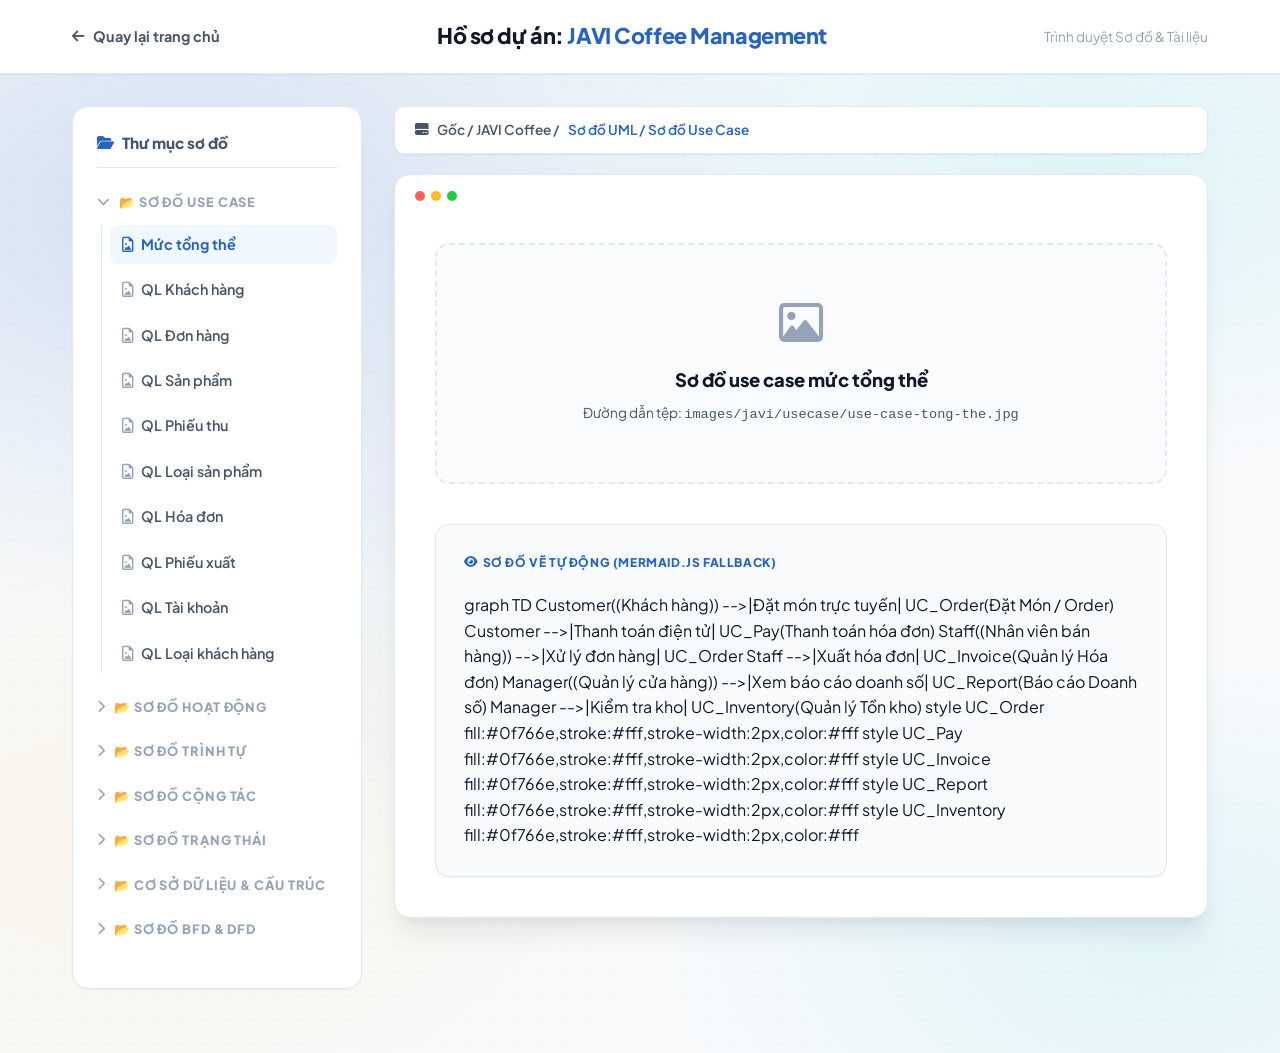
==== commit 9e1ddce6: "Cập nhật nội dung mới" ====
--- a/javi-coffee-detail.html
+++ b/javi-coffee-detail.html
@@ -188,16 +188,16 @@
                             <li class="tree-item" data-file="database-diagram">
                                 <i class="far fa-file-image"></i> Database Diagram
                             </li>
-                            <li class="tree-item" data-file="schema-table">
-                                <i class="fas fa-table"></i> Đặc tả bảng dữ liệu
-                            </li>
                         </ul>
                     </li>
 
-                    <!-- Category 7: DFD -->
+                    <!-- Category 7: BFD & DFD -->
                     <li class="tree-category">
-                        <span class="tree-category-name"><i class="fas fa-chevron-down"></i> 📂 Luồng dữ liệu DFD</span>
+                        <span class="tree-category-name"><i class="fas fa-chevron-down"></i> 📂 Sơ đồ BFD & DFD</span>
                         <ul class="tree-items">
+                            <li class="tree-item" data-file="bfd">
+                                <i class="far fa-file-image"></i> Sơ đồ BFD
+                            </li>
                             <li class="tree-item" data-file="dfd-level-0">
                                 <i class="far fa-file-image"></i> DFD Mức 0
                             </li>
@@ -205,16 +205,16 @@
                                 <i class="far fa-file-image"></i> DFD Mức 1
                             </li>
                             <li class="tree-item" data-file="dfd-level-2-1">
-                                <i class="far fa-file-image"></i> DFD Mức 2 - Ảnh 1
+                                <i class="far fa-file-image"></i> DFD mức 2: Quản lý bán hàng
                             </li>
                             <li class="tree-item" data-file="dfd-level-2-2">
-                                <i class="far fa-file-image"></i> DFD Mức 2 - Ảnh 2
+                                <i class="far fa-file-image"></i> DFD mức 2: Quản lý hóa đơn và công nợ
                             </li>
                             <li class="tree-item" data-file="dfd-level-2-3">
-                                <i class="far fa-file-image"></i> DFD Mức 2 - Ảnh 3
+                                <i class="far fa-file-image"></i> DFD mức 2: Quản lý xuất kho
                             </li>
                             <li class="tree-item" data-file="dfd-level-2-4">
-                                <i class="far fa-file-image"></i> DFD Mức 2 - Ảnh 4
+                                <i class="far fa-file-image"></i> DFD mức 2: Quản lý phiếu thu
                             </li>
                         </ul>
                     </li>
@@ -801,10 +801,25 @@
                         </div>
                     </div>
 
-                    <!-- === DFD DIAGRAMS === -->
+                    <!-- === BFD & DFD DIAGRAMS === -->
+                    <div class="file-content" id="file-bfd">
+                        <div class="diagram-viewer-container">
+                            <img src="images/javi/dfd/bfd.jpg" alt="Sơ đồ BFD" class="diagram-img" style="display: none; max-width: 100%; height: auto; border-radius: 12px; box-shadow: var(--shadow-md); border: 1px solid var(--border-color); margin: 0 auto; cursor: zoom-in;" onload="checkDiagramImage(this)" onerror="checkDiagramImage(this)">
+                            <div class="placeholder-fallback-wrapper">
+                                <div class="placeholder-overlay-container">
+                                    <div class="placeholder-box">
+                                        <i class="far fa-image placeholder-icon"></i>
+                                        <h4>Sơ đồ BFD</h4>
+                                        <p>Đường dẫn tệp: <code>images/javi/dfd/bfd.jpg</code></p>
+                                    </div>
+                                </div>
+                            </div>
+                        </div>
+                    </div>
+
                     <div class="file-content" id="file-dfd-level-0">
                         <div class="diagram-viewer-container">
-                            <img src="images/javi/dfd/dfd-level-0.jpg" alt="Sơ đồ luồng dữ liệu DFD mức 0" class="diagram-img" style="display: none; max-width: 100%; height: auto; border-radius: 12px; box-shadow: var(--shadow-md); border: 1px solid var(--border-color); margin: 0 auto;" onload="checkDiagramImage(this)" onerror="checkDiagramImage(this)">
+                            <img src="images/javi/dfd/dfd-level-0.jpg" alt="Sơ đồ luồng dữ liệu DFD mức 0" class="diagram-img" style="display: none; max-width: 100%; height: auto; border-radius: 12px; box-shadow: var(--shadow-md); border: 1px solid var(--border-color); margin: 0 auto; cursor: zoom-in;" onload="checkDiagramImage(this)" onerror="checkDiagramImage(this)">
                             <div class="placeholder-fallback-wrapper">
                                 <div class="placeholder-overlay-container">
                                     <div class="placeholder-box">
@@ -819,7 +834,7 @@
 
                     <div class="file-content" id="file-dfd-level-1">
                         <div class="diagram-viewer-container">
-                            <img src="images/javi/dfd/dfd-level-1.jpg" alt="Sơ đồ luồng dữ liệu DFD mức 1" class="diagram-img" style="display: none; max-width: 100%; height: auto; border-radius: 12px; box-shadow: var(--shadow-md); border: 1px solid var(--border-color); margin: 0 auto;" onload="checkDiagramImage(this)" onerror="checkDiagramImage(this)">
+                            <img src="images/javi/dfd/dfd-level-1.jpg" alt="Sơ đồ luồng dữ liệu DFD mức 1" class="diagram-img" style="display: none; max-width: 100%; height: auto; border-radius: 12px; box-shadow: var(--shadow-md); border: 1px solid var(--border-color); margin: 0 auto; cursor: zoom-in;" onload="checkDiagramImage(this)" onerror="checkDiagramImage(this)">
                             <div class="placeholder-fallback-wrapper">
                                 <div class="placeholder-overlay-container">
                                     <div class="placeholder-box">
@@ -834,12 +849,12 @@
 
                     <div class="file-content" id="file-dfd-level-2-1">
                         <div class="diagram-viewer-container">
-                            <img src="images/javi/dfd/dfd-level-2-1.jpg" alt="Sơ đồ luồng dữ liệu DFD mức 2 - Phân rã 1" class="diagram-img" style="display: none; max-width: 100%; height: auto; border-radius: 12px; box-shadow: var(--shadow-md); border: 1px solid var(--border-color); margin: 0 auto;" onload="checkDiagramImage(this)" onerror="checkDiagramImage(this)">
-                            <div class="placeholder-fallback-wrapper">
-                                <div class="placeholder-overlay-container">
-                                    <div class="placeholder-box">
-                                        <i class="far fa-image placeholder-icon"></i>
-                                        <h4>Sơ đồ luồng dữ liệu DFD Mức 2 - Ảnh 1</h4>
+                            <img src="images/javi/dfd/dfd-level-2-1.jpg" alt="DFD mức 2: Quản lý bán hàng" class="diagram-img" style="display: none; max-width: 100%; height: auto; border-radius: 12px; box-shadow: var(--shadow-md); border: 1px solid var(--border-color); margin: 0 auto; cursor: zoom-in;" onload="checkDiagramImage(this)" onerror="checkDiagramImage(this)">
+                            <div class="placeholder-fallback-wrapper">
+                                <div class="placeholder-overlay-container">
+                                    <div class="placeholder-box">
+                                        <i class="far fa-image placeholder-icon"></i>
+                                        <h4>DFD mức 2: Quản lý bán hàng</h4>
                                         <p>Đường dẫn tệp: <code>images/javi/dfd/dfd-level-2-1.jpg</code></p>
                                     </div>
                                 </div>
@@ -849,12 +864,12 @@
 
                     <div class="file-content" id="file-dfd-level-2-2">
                         <div class="diagram-viewer-container">
-                            <img src="images/javi/dfd/dfd-level-2-2.jpg" alt="Sơ đồ luồng dữ liệu DFD mức 2 - Phân rã 2" class="diagram-img" style="display: none; max-width: 100%; height: auto; border-radius: 12px; box-shadow: var(--shadow-md); border: 1px solid var(--border-color); margin: 0 auto;" onload="checkDiagramImage(this)" onerror="checkDiagramImage(this)">
-                            <div class="placeholder-fallback-wrapper">
-                                <div class="placeholder-overlay-container">
-                                    <div class="placeholder-box">
-                                        <i class="far fa-image placeholder-icon"></i>
-                                        <h4>Sơ đồ luồng dữ liệu DFD Mức 2 - Ảnh 2</h4>
+                            <img src="images/javi/dfd/dfd-level-2-2.jpg" alt="DFD mức 2: Quản lý hóa đơn và công nợ" class="diagram-img" style="display: none; max-width: 100%; height: auto; border-radius: 12px; box-shadow: var(--shadow-md); border: 1px solid var(--border-color); margin: 0 auto; cursor: zoom-in;" onload="checkDiagramImage(this)" onerror="checkDiagramImage(this)">
+                            <div class="placeholder-fallback-wrapper">
+                                <div class="placeholder-overlay-container">
+                                    <div class="placeholder-box">
+                                        <i class="far fa-image placeholder-icon"></i>
+                                        <h4>DFD mức 2: Quản lý hóa đơn và công nợ</h4>
                                         <p>Đường dẫn tệp: <code>images/javi/dfd/dfd-level-2-2.jpg</code></p>
                                     </div>
                                 </div>
@@ -864,12 +879,12 @@
 
                     <div class="file-content" id="file-dfd-level-2-3">
                         <div class="diagram-viewer-container">
-                            <img src="images/javi/dfd/dfd-level-2-3.jpg" alt="Sơ đồ luồng dữ liệu DFD mức 2 - Phân rã 3" class="diagram-img" style="display: none; max-width: 100%; height: auto; border-radius: 12px; box-shadow: var(--shadow-md); border: 1px solid var(--border-color); margin: 0 auto;" onload="checkDiagramImage(this)" onerror="checkDiagramImage(this)">
-                            <div class="placeholder-fallback-wrapper">
-                                <div class="placeholder-overlay-container">
-                                    <div class="placeholder-box">
-                                        <i class="far fa-image placeholder-icon"></i>
-                                        <h4>Sơ đồ luồng dữ liệu DFD Mức 2 - Ảnh 3</h4>
+                            <img src="images/javi/dfd/dfd-level-2-3.jpg" alt="DFD mức 2: Quản lý xuất kho" class="diagram-img" style="display: none; max-width: 100%; height: auto; border-radius: 12px; box-shadow: var(--shadow-md); border: 1px solid var(--border-color); margin: 0 auto; cursor: zoom-in;" onload="checkDiagramImage(this)" onerror="checkDiagramImage(this)">
+                            <div class="placeholder-fallback-wrapper">
+                                <div class="placeholder-overlay-container">
+                                    <div class="placeholder-box">
+                                        <i class="far fa-image placeholder-icon"></i>
+                                        <h4>DFD mức 2: Quản lý xuất kho</h4>
                                         <p>Đường dẫn tệp: <code>images/javi/dfd/dfd-level-2-3.jpg</code></p>
                                     </div>
                                 </div>
@@ -879,12 +894,12 @@
 
                     <div class="file-content" id="file-dfd-level-2-4">
                         <div class="diagram-viewer-container">
-                            <img src="images/javi/dfd/dfd-level-2-4.jpg" alt="Sơ đồ luồng dữ liệu DFD mức 2 - Phân rã 4" class="diagram-img" style="display: none; max-width: 100%; height: auto; border-radius: 12px; box-shadow: var(--shadow-md); border: 1px solid var(--border-color); margin: 0 auto;" onload="checkDiagramImage(this)" onerror="checkDiagramImage(this)">
-                            <div class="placeholder-fallback-wrapper">
-                                <div class="placeholder-overlay-container">
-                                    <div class="placeholder-box">
-                                        <i class="far fa-image placeholder-icon"></i>
-                                        <h4>Sơ đồ luồng dữ liệu DFD Mức 2 - Ảnh 4</h4>
+                            <img src="images/javi/dfd/dfd-level-2-4.jpg" alt="DFD mức 2: Quản lý phiếu thu" class="diagram-img" style="display: none; max-width: 100%; height: auto; border-radius: 12px; box-shadow: var(--shadow-md); border: 1px solid var(--border-color); margin: 0 auto; cursor: zoom-in;" onload="checkDiagramImage(this)" onerror="checkDiagramImage(this)">
+                            <div class="placeholder-fallback-wrapper">
+                                <div class="placeholder-overlay-container">
+                                    <div class="placeholder-box">
+                                        <i class="far fa-image placeholder-icon"></i>
+                                        <h4>DFD mức 2: Quản lý phiếu thu</h4>
                                         <p>Đường dẫn tệp: <code>images/javi/dfd/dfd-level-2-4.jpg</code></p>
                                     </div>
                                 </div>
@@ -892,70 +907,6 @@
                         </div>
                     </div>
 
-                    <!-- File Content 5: Schema Table -->
-                    <div class="file-content" id="file-schema-table">
-                        <div class="db-tables-list" style="max-height: 480px; overflow-y: auto;">
-                            <!-- Table 1 -->
-                            <div class="db-table-card" style="margin-bottom: 1.5rem;">
-                                <div class="db-table-header">
-                                    <span>KHACH_HANG (Thông tin khách hàng thành viên)</span>
-                                    <i class="fas fa-table"></i>
-                                </div>
-                                <div class="db-table-rows">
-                                    <div class="db-table-row">
-                                        <span class="db-col-name">MaKH</span>
-                                        <span class="db-col-type">VARCHAR(20)</span>
-                                        <span class="db-col-key">PK</span>
-                                    </div>
-                                    <div class="db-table-row">
-                                        <span class="db-col-name">TenKH</span>
-                                        <span class="db-col-type">NVARCHAR(100)</span>
-                                        <span class="db-col-key"></span>
-                                    </div>
-                                    <div class="db-table-row">
-                                        <span class="db-col-name">SoDienThoai</span>
-                                        <span class="db-col-type">VARCHAR(15)</span>
-                                        <span class="db-col-key"></span>
-                                    </div>
-                                    <div class="db-table-row">
-                                        <span class="db-col-name">DiemTichLuy</span>
-                                        <span class="db-col-type">INT</span>
-                                        <span class="db-col-key"></span>
-                                    </div>
-                                </div>
-                            </div>
-                            
-                            <!-- Table 2 -->
-                            <div class="db-table-card">
-                                <div class="db-table-header">
-                                    <span>HOA_DON (Hóa đơn bán hàng)</span>
-                                    <i class="fas fa-table"></i>
-                                </div>
-                                <div class="db-table-rows">
-                                    <div class="db-table-row">
-                                        <span class="db-col-name">MaHD</span>
-                                        <span class="db-col-type">VARCHAR(20)</span>
-                                        <span class="db-col-key">PK</span>
-                                    </div>
-                                    <div class="db-table-row">
-                                        <span class="db-col-name">MaKH</span>
-                                        <span class="db-col-type">VARCHAR(20)</span>
-                                        <span class="db-col-key">FK</span>
-                                    </div>
-                                    <div class="db-table-row">
-                                        <span class="db-col-name">NgayLap</span>
-                                        <span class="db-col-type">DATETIME</span>
-                                        <span class="db-col-key"></span>
-                                    </div>
-                                    <div class="db-table-row">
-                                        <span class="db-col-name">TongTien</span>
-                                        <span class="db-col-type">DECIMAL(18,2)</span>
-                                        <span class="db-col-key"></span>
-                                    </div>
-                                </div>
-                            </div>
-                        </div>
-                    </div>
                 </div> <!-- End of explorer-canvas-inner -->
             </div> <!-- End of explorer-canvas -->
             </div> <!-- End of explorer-viewer -->
--- a/css/style.css
+++ b/css/style.css
@@ -2398,3 +2398,60 @@
 .back-to-top-btn:active {
     transform: scale(0.95);
 }
+
+/* Lightbox Styles */
+.lightbox-overlay {
+    position: fixed;
+    top: 0;
+    left: 0;
+    width: 100vw;
+    height: 100vh;
+    background-color: rgba(15, 23, 42, 0.9);
+    z-index: 10000;
+    display: flex;
+    justify-content: center;
+    align-items: center;
+    opacity: 0;
+    visibility: hidden;
+    transition: all 0.3s ease-in-out;
+}
+
+.lightbox-overlay.active {
+    opacity: 1;
+    visibility: visible;
+}
+
+.lightbox-content {
+    position: relative;
+    max-width: 90vw;
+    max-height: 90vh;
+}
+
+.lightbox-img {
+    max-width: 100%;
+    max-height: 90vh;
+    object-fit: contain;
+    border-radius: 8px;
+    box-shadow: 0 10px 25px rgba(0, 0, 0, 0.5);
+    transform: scale(0.95);
+    transition: transform 0.3s ease-in-out;
+}
+
+.lightbox-overlay.active .lightbox-img {
+    transform: scale(1);
+}
+
+.lightbox-close {
+    position: absolute;
+    top: -40px;
+    right: 0;
+    color: #fff;
+    font-size: 2.5rem;
+    cursor: pointer;
+    line-height: 1;
+    transition: color 0.2s;
+}
+
+.lightbox-close:hover {
+    color: var(--color-brand-light);
+}
